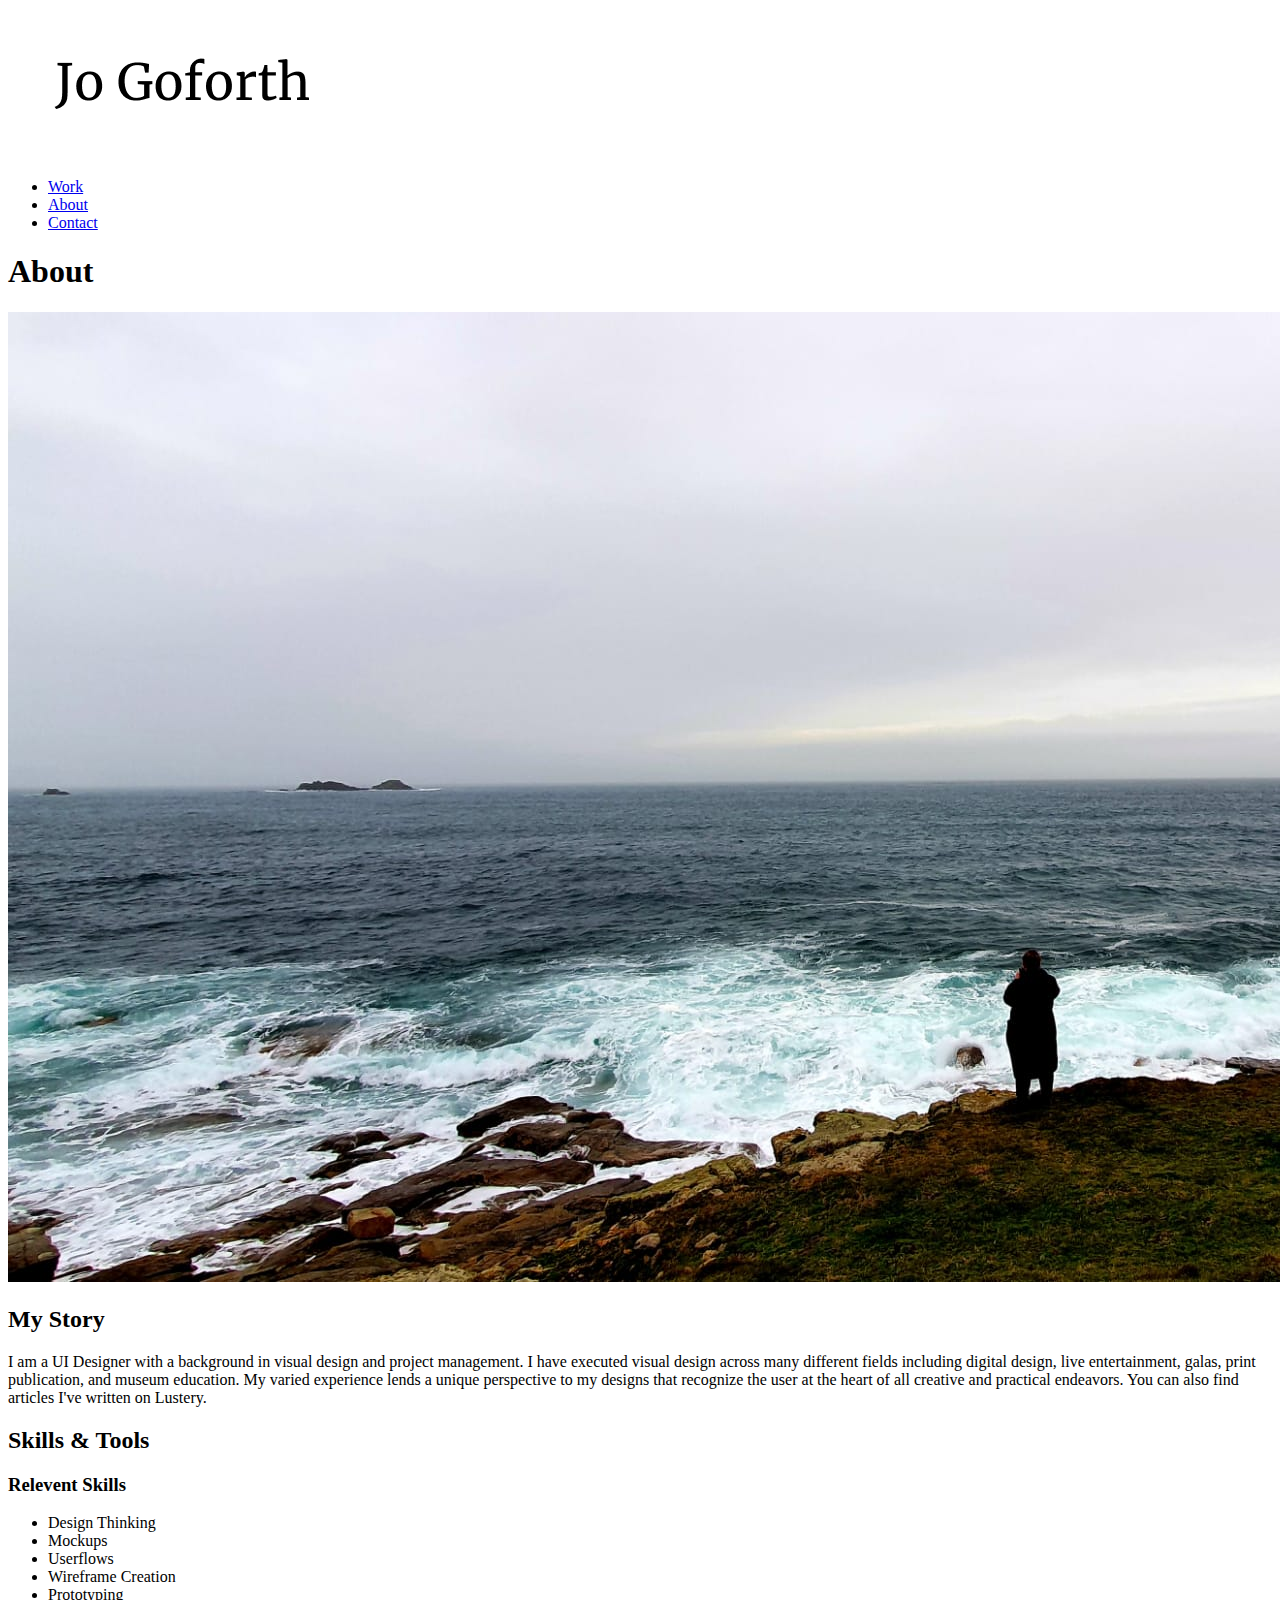
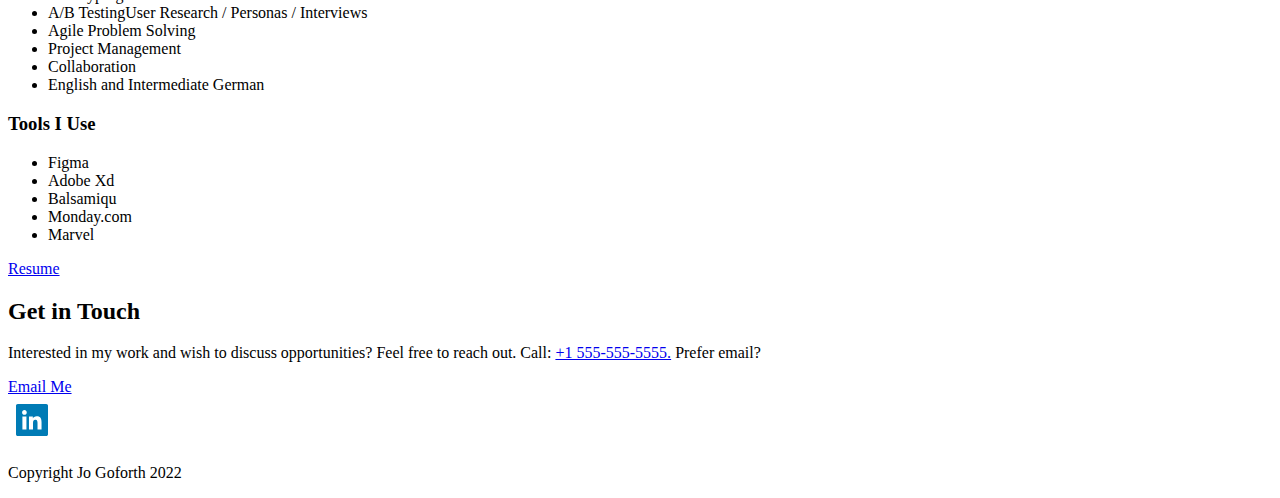
==== about.html @ c33d467b "Initial commit" ====
<!DOCTYPE html>
<html lang="en" dir="ltr">

    <head>
        <meta charset="=utf-8">
        <title>About</title>
    </head>

    <body>
        <header>
            <div>
                <img src="img/name-logo.png.png" alt="Your Name">
            <nav>
                <ul>
                <li><a href="index.html">Work</a></li>
                <li><a href="about.html">About</a></li>
                <li><a href="#contact">Contact</a></li>
                </ul>
            </nav>
        </div>
    </header>
<main>
<div>
<div></div>
<h1>About</h1>
<div></div>
<picture><source srcset="img/jg-ocean.png.png" media="(max-width:767px)"></picture>
<img src="img/jg-ocean.png.png">
<div></div>
<h2>My Story</h2>
<p>I am a UI Designer with a background in visual design and project management. I have executed visual design across many different fields including digital design, live entertainment, galas, print publication, and museum education. My varied experience lends a unique perspective to my designs that recognize the user at the heart of all creative and practical endeavors. You can also find articles I've written on Lustery.</p>
<h2>Skills & Tools</h2>
<h3>Relevent Skills</h3>
<ul>
    <li>Design Thinking</li>
    <li>Mockups</li>
    <li>Userflows</li>
    <li>Wireframe Creation</li>
    <li>Prototyping</li>
    <li>A/B TestingUser Research / Personas / Interviews</li>
    <li>Agile Problem Solving</li>
    <li> Project Management</li>
    <li>Collaboration</li>
    <li>English and Intermediate German</li> 
</ul>
<h3>Tools I Use</h3>
<ul>
    <li>Figma</li>
    <li>Adobe Xd</li>
    <li>Balsamiqu</li>
    <li>Monday.com</li>
    <li> Marvel</li>
</ul>
<p></p>
<a href="files/goforth-cv.pdf.pdf"target="_blank">Resume</a>
<ul></ul>
</div>
</main>
<footer id="contact">
    <div></div>
    <h2>Get in Touch</h2>
    <p>Interested in my work and wish to discuss opportunities? Feel free to reach out. Call: <a href="tel:+15166331224">+1 555-555-5555.</a>  Prefer email?</p>
    <div>
    <a href="mailto:jfgoforthatgmail.com">Email Me</a>
    </div>

    <div>
    <a href="https://www.linkedin.com/in/jo-goforth-458111229/" target="_blank">
        <svg width="48px" height="48px" viewBox="0 0 48 48" version="1.1" xmlns="http://www.w3.org/2000/svg" xmlns:xlink="http://www.w3.org/1999/xlink">
            <title>Linkedin</title>
            <g id="Icon/Social/linkedin-color" stroke="none" stroke-width="1" fill="none" fill-rule="evenodd">
                <path d="M20.9716667,33.5527338 L25.001,33.5527338 L25.001,27.1328007 C25.001,25.439485 25.3213333,23.7988354 27.4206667,23.7988354 C29.491,23.7988354 29.517,25.7351486 29.517,27.2404662 L29.517,33.5527338 L33.5506667,33.5527338 L33.5506667,26.4341413 C33.5506667,22.9381777 32.796,20.2505391 28.711,20.2505391 C26.7483333,20.2505391 25.432,21.3265278 24.8943333,22.3471839 L24.839,22.3471839 L24.839,20.5725357 L20.9716667,20.5725357 L20.9716667,33.5527338 Z M16.423,14.1202696 C15.1273333,14.1202696 14.0823333,15.1682587 14.0823333,16.4595785 C14.0823333,17.7508984 15.1273333,18.7992208 16.423,18.7992208 C17.7133333,18.7992208 18.761,17.7508984 18.761,16.4595785 C18.761,15.1682587 17.7133333,14.1202696 16.423,14.1202696 L16.423,14.1202696 Z M14.4026667,33.5527338 L18.4406667,33.5527338 L18.4406667,20.5725357 L14.4026667,20.5725357 L14.4026667,33.5527338 Z M9.76633333,40 C8.79033333,40 8,39.2090082 8,38.2336851 L8,9.76631493 C8,8.79065843 8.79033333,8 9.76633333,8 L38.234,8 C39.2093333,8 40,8.79065843 40,9.76631493 L40,38.2336851 C40,39.2090082 39.2093333,40 38.234,40 L9.76633333,40 Z" id="Shape" fill="#007BB5"></path>
            </g>
        </svg>
    </a>
    </div>
    <div>
    <p>Copyright Jo Goforth 2022</p>
    </div>
</footer>
</body>

</html>
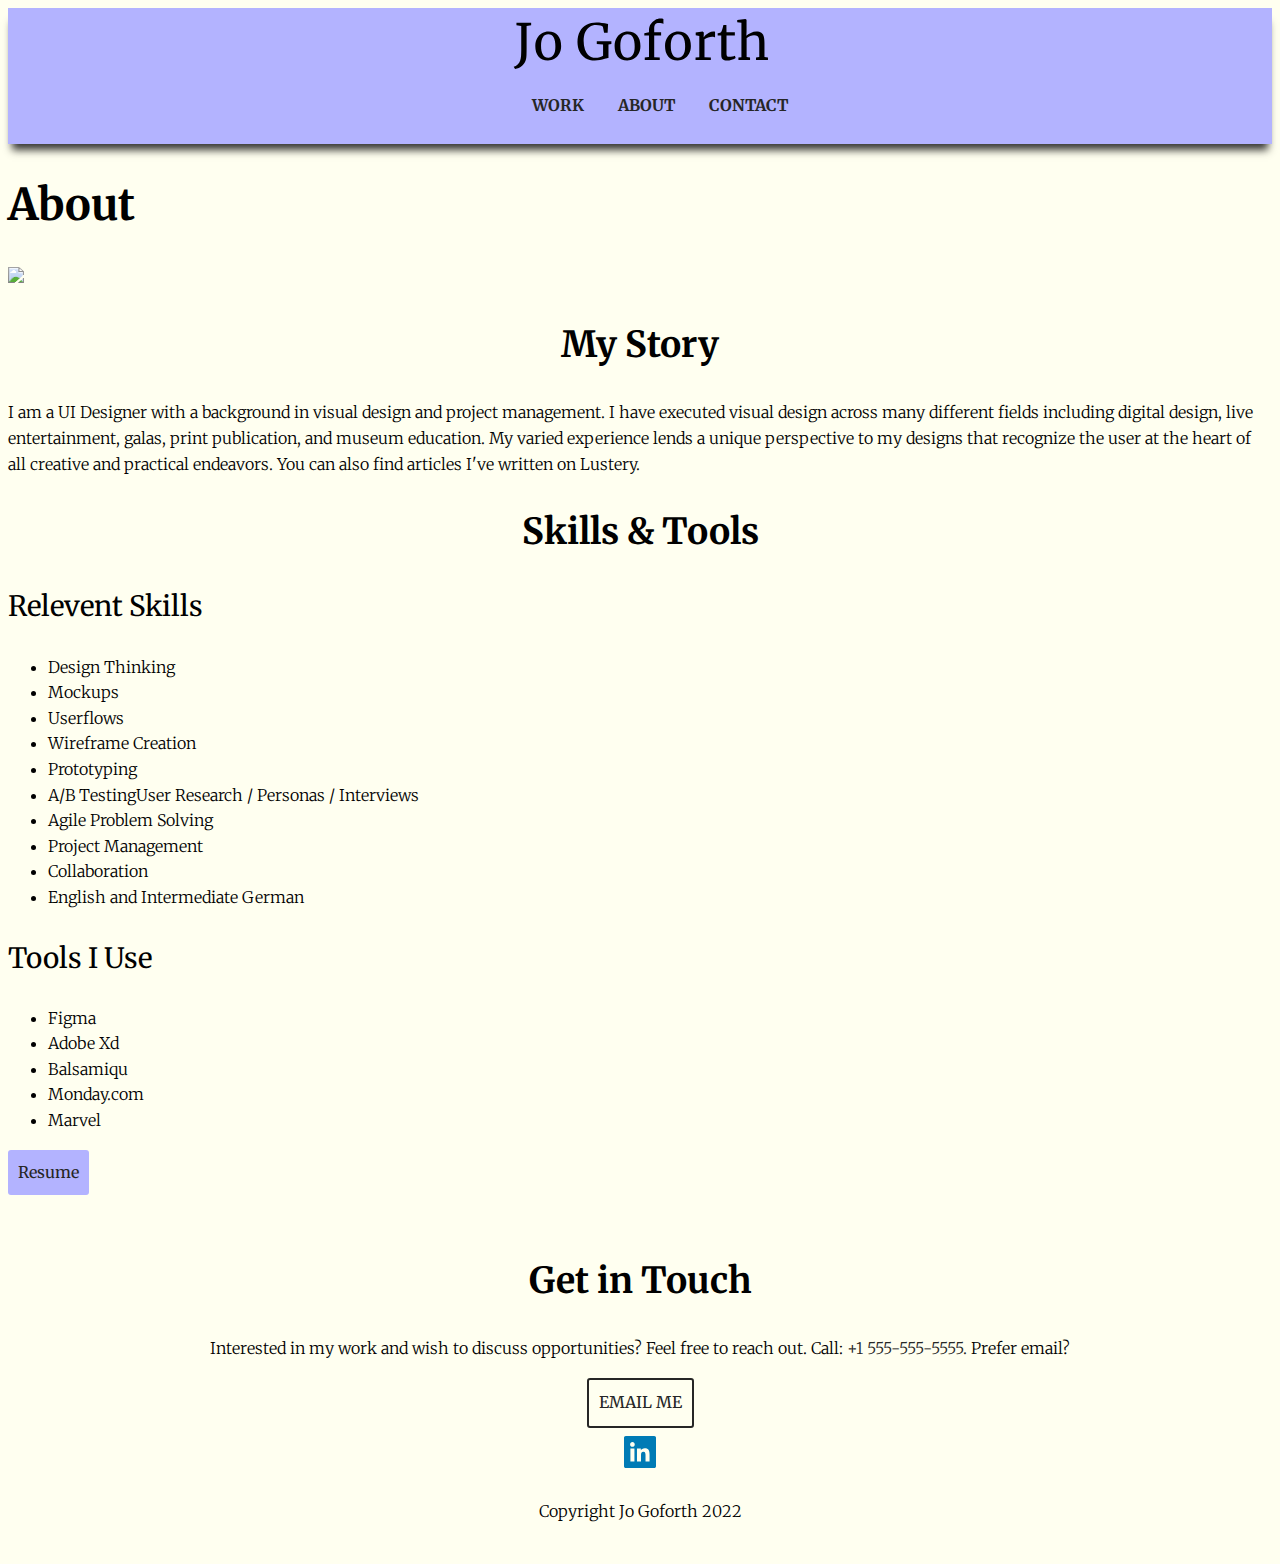
==== commit 8795fb08: "Code Fixes" ====
--- a/about.html
+++ b/about.html
@@ -1,15 +1,21 @@
 <!DOCTYPE html>
 <html lang="en" dir="ltr">
-
-    <head>
-        <meta charset="=utf-8">
+<head>
+    <link rel="stylesheet" type="text/css" href="https://cdnjs.cloudflare.com/ajax/libs/normalize/8.0.0/normalize.min.css">
+    <link rel="stylesheet" type="text/css" href="css/style.css">
+    <meta charset="=utf-8">
         <title>About</title>
+        <meta name="viewport" content="width=device-width, initial-scale=1">
+        <link rel="preconnect" href="https://fonts.googleapis.com"><link rel="preconnect" href="https://fonts.gstatic.com" crossorigin><link href="https://fonts.googleapis.com/css2?family=Merriweather:ital,wght@0,300;0,400;0,700;0,900;1,300;1,400;1,700;1,900&display=swap" rel="stylesheet">
+        <link rel="stylesheet" href="https://cdnjs.cloudflare.com/ajax/libs/normalize/8.0.1/normalize.min.css" integrity="sha512-NhSC1YmyruXifcj/KFRWoC561YpHpc5Jtzgvbuzx5VozKpWvQ+4nXhPdFgmx8xqexRcpAglTj9sIBWINXa8x5w==" crossorigin="anonymous" referrerpolicy="no-referrer" />
     </head>
 
     <body>
         <header>
             <div>
-                <img src="img/name-logo.png.png" alt="Your Name">
+                <svg xmlns="http://www.w3.org/2000/svg" width="255" height="51" viewBox="0 0 255 51" fill="none">
+                    path d="M0.7 48.85C2.16667 48.4167 3.48333 47.6333 4.65 46.5C5.81667 45.4 6.66667 44.0333 7.2 42.4C7.63333 41.1333 7.91667 39.6667 8.05 38C8.18333 36.3 8.25 33.7 8.25 30.2V8L3.45 7.35V4.85H18.15V7.35L13.6 8V28.25V30.6C13.6 33.2333 13.5667 35.35 13.5 36.95C13.4333 38.55 13.2833 39.9167 13.05 41.05C12.45 43.7167 11.1333 45.9167 9.1 47.65C7.06667 49.3833 4.71667 50.4833 2.05 50.95L0.7 48.85ZM22.293 28.05C22.293 25.05 22.9096 22.45 24.143 20.25C25.3763 18.05 26.993 16.3833 28.993 15.25C31.0263 14.0833 33.193 13.5 35.493 13.5C39.693 13.5 42.843 14.8333 44.943 17.5C47.0763 20.1667 48.143 23.6667 48.143 28C48.143 31.0333 47.5263 33.65 46.293 35.85C45.0596 38.05 43.4263 39.7167 41.393 40.85C39.393 41.9833 37.243 42.55 34.943 42.55C30.743 42.55 27.5763 41.2167 25.443 38.55C23.343 35.8833 22.293 32.3833 22.293 28.05ZM35.243 39.7C37.543 39.7 39.3096 38.75 40.543 36.85C41.7763 34.95 42.393 32.1333 42.393 28.4C42.393 24.7 41.8263 21.7667 40.693 19.6C39.5596 17.4333 37.743 16.35 35.243 16.35C32.943 16.35 31.1596 17.3 29.893 19.2C28.6596 21.1 28.043 23.9167 28.043 27.65C28.043 31.35 28.6263 34.2833 29.793 36.45C30.9596 38.6167 32.7763 39.7 35.243 39.7ZM81.8281 42.55C78.2281 42.55 75.1115 41.75 72.4781 40.15C69.8781 38.55 67.8948 36.35 66.5281 33.55C65.1615 30.7167 64.4781 27.5167 64.4781 23.95C64.4781 19.85 65.2781 16.3333 66.8781 13.4C68.5115 10.4667 70.7615 8.25 73.6281 6.75C76.4948 5.21666 79.7615 4.45 83.4281 4.45C86.7948 4.45 90.6781 4.96666 95.0781 6L94.6281 14.65H91.0781L89.8781 8.65C89.4115 8.28333 88.6115 7.93333 87.4781 7.6C86.3781 7.26667 84.8948 7.1 83.0281 7.1C80.5948 7.1 78.4448 7.7 76.5781 8.9C74.7115 10.1 73.2448 11.8833 72.1781 14.25C71.1448 16.6167 70.6281 19.4833 70.6281 22.85C70.6281 25.95 71.0448 28.7833 71.8781 31.35C72.7448 33.9167 74.0448 35.9833 75.7781 37.55C77.5448 39.0833 79.6948 39.85 82.2281 39.85C83.8281 39.85 85.3448 39.6667 86.7781 39.3C88.2115 38.9 89.3115 38.3833 90.0781 37.75V26.6L83.7781 26.1V23.15H98.3781V26.1L95.4781 26.55V40C94.7448 40.0333 93.5281 40.3167 91.8281 40.85C90.0948 41.3833 88.4615 41.8 86.9281 42.1C85.3948 42.4 83.6948 42.55 81.8281 42.55ZM101.59 28.05C101.59 25.05 102.207 22.45 103.44 20.25C104.673 18.05 106.29 16.3833 108.29 15.25C110.323 14.0833 112.49 13.5 114.79 13.5C118.99 13.5 122.14 14.8333 124.24 17.5C126.373 20.1667 127.44 23.6667 127.44 28C127.44 31.0333 126.823 33.65 125.59 35.85C124.357 38.05 122.723 39.7167 120.69 40.85C118.69 41.9833 116.54 42.55 114.24 42.55C110.04 42.55 106.873 41.2167 104.74 38.55C102.64 35.8833 101.59 32.3833 101.59 28.05ZM114.54 39.7C116.84 39.7 118.607 38.75 119.84 36.85C121.073 34.95 121.69 32.1333 121.69 28.4C121.69 24.7 121.123 21.7667 119.99 19.6C118.857 17.4333 117.04 16.35 114.54 16.35C112.24 16.35 110.457 17.3 109.19 19.2C107.957 21.1 107.34 23.9167 107.34 27.65C107.34 31.35 107.923 34.2833 109.09 36.45C110.257 38.6167 112.073 39.7 114.54 39.7ZM136.01 17.55H131.31V15.25L136.01 14.3V11.95C136.01 9.88333 136.543 7.98333 137.61 6.25C138.71 4.51667 140.126 3.15 141.86 2.15C143.626 1.11666 145.493 0.599997 147.46 0.599997C148.593 0.599997 149.576 0.749997 150.41 1.05V6.05C150.11 5.78333 149.51 5.53333 148.61 5.3C147.743 5.03333 146.776 4.9 145.71 4.9C144.143 4.9 142.993 5.31667 142.26 6.15C141.56 6.95 141.21 8.35 141.21 10.35V14.3H148.11V17.55H141.21V39.15L146.76 39.55V42H131.76V39.55L136.01 39.1V17.55ZM152.029 28.05C152.029 25.05 152.646 22.45 153.879 20.25C155.113 18.05 156.729 16.3833 158.729 15.25C160.763 14.0833 162.929 13.5 165.229 13.5C169.429 13.5 172.579 14.8333 174.679 17.5C176.813 20.1667 177.879 23.6667 177.879 28C177.879 31.0333 177.263 33.65 176.029 35.85C174.796 38.05 173.163 39.7167 171.129 40.85C169.129 41.9833 166.979 42.55 164.679 42.55C160.479 42.55 157.313 41.2167 155.179 38.55C153.079 35.8833 152.029 32.3833 152.029 28.05ZM164.979 39.7C167.279 39.7 169.046 38.75 170.279 36.85C171.513 34.95 172.129 32.1333 172.129 28.4C172.129 24.7 171.563 21.7667 170.429 19.6C169.296 17.4333 167.479 16.35 164.979 16.35C162.679 16.35 160.896 17.3 159.629 19.2C158.396 21.1 157.779 23.9167 157.779 27.65C157.779 31.35 158.363 34.2833 159.529 36.45C160.696 38.6167 162.513 39.7 164.979 39.7ZM182.549 39.55L186.299 39.25V18.1L182.699 17.2V14.5L189.599 13.6H189.699L190.799 14.5V15.4L190.649 19.3H190.799C191.133 18.7333 191.733 18 192.599 17.1C193.466 16.2 194.583 15.3833 195.949 14.65C197.316 13.8833 198.799 13.5 200.399 13.5C201.066 13.5 201.616 13.5833 202.049 13.75V19.35C201.816 19.1833 201.433 19.0333 200.899 18.9C200.399 18.7333 199.833 18.65 199.199 18.65C196.433 18.65 193.866 19.5 191.499 21.2V39.2L197.849 39.6V42H182.549V39.55ZM213.9 42.5C212 42.5 210.583 42.0667 209.65 41.2C208.716 40.3333 208.25 38.85 208.25 36.75V17.55H204.65V15.3C204.816 15.2667 205.283 15.15 206.05 14.95C206.816 14.75 207.333 14.5667 207.6 14.4C208.133 14.1 208.55 13.5 208.85 12.6C209.116 11.9667 209.433 10.95 209.8 9.55C210.166 8.15 210.383 7.31666 210.45 7.05H213.4L213.5 14.25H221.85V17.55H213.5V32.9C213.5 34.8 213.55 36.1333 213.65 36.9C213.783 37.6667 214.033 38.1667 214.4 38.4C214.8 38.6333 215.466 38.75 216.4 38.75C217.3 38.75 218.283 38.6333 219.35 38.4C220.45 38.1667 221.3 37.9167 221.9 37.65L222.65 39.9C221.85 40.5 220.55 41.0833 218.75 41.65C216.983 42.2167 215.366 42.5 213.9 42.5ZM228.411 4.7L224.211 4.15V2L232.361 1.05H232.461L233.561 1.8V13.4L233.361 17.65C234.428 16.6833 235.894 15.7667 237.761 14.9C239.628 14.0333 241.511 13.6 243.411 13.6C245.511 13.6 247.144 14 248.311 14.8C249.478 15.6 250.294 16.8333 250.761 18.5C251.228 20.1333 251.461 22.35 251.461 25.15V39.1L254.961 39.55V42H243.011V39.55L246.261 39.1V25.1C246.261 23.1333 246.128 21.6 245.861 20.5C245.594 19.3667 245.094 18.5333 244.361 18C243.628 17.4333 242.528 17.15 241.061 17.15C239.861 17.15 238.578 17.45 237.211 18.05C235.844 18.65 234.644 19.35 233.611 20.15V39.1L237.061 39.55V42H225.411V39.55L228.411 39.15V4.7Z" fill="black"/>
+                    <path xmlns="http://www.w3.org/2000/svg" d="M0.7 48.85C2.16667 48.4167 3.48333 47.6333 4.65 46.5C5.81667 45.4 6.66667 44.0333 7.2 42.4C7.63333 41.1333 7.91667 39.6667 8.05 38C8.18333 36.3 8.25 33.7 8.25 30.2V8L3.45 7.35V4.85H18.15V7.35L13.6 8V28.25V30.6C13.6 33.2333 13.5667 35.35 13.5 36.95C13.4333 38.55 13.2833 39.9167 13.05 41.05C12.45 43.7167 11.1333 45.9167 9.1 47.65C7.06667 49.3833 4.71667 50.4833 2.05 50.95L0.7 48.85ZM22.293 28.05C22.293 25.05 22.9096 22.45 24.143 20.25C25.3763 18.05 26.993 16.3833 28.993 15.25C31.0263 14.0833 33.193 13.5 35.493 13.5C39.693 13.5 42.843 14.8333 44.943 17.5C47.0763 20.1667 48.143 23.6667 48.143 28C48.143 31.0333 47.5263 33.65 46.293 35.85C45.0596 38.05 43.4263 39.7167 41.393 40.85C39.393 41.9833 37.243 42.55 34.943 42.55C30.743 42.55 27.5763 41.2167 25.443 38.55C23.343 35.8833 22.293 32.3833 22.293 28.05ZM35.243 39.7C37.543 39.7 39.3096 38.75 40.543 36.85C41.7763 34.95 42.393 32.1333 42.393 28.4C42.393 24.7 41.8263 21.7667 40.693 19.6C39.5596 17.4333 37.743 16.35 35.243 16.35C32.943 16.35 31.1596 17.3 29.893 19.2C28.6596 21.1 28.043 23.9167 28.043 27.65C28.043 31.35 28.6263 34.2833 29.793 36.45C30.9596 38.6167 32.7763 39.7 35.243 39.7ZM81.8281 42.55C78.2281 42.55 75.1115 41.75 72.4781 40.15C69.8781 38.55 67.8948 36.35 66.5281 33.55C65.1615 30.7167 64.4781 27.5167 64.4781 23.95C64.4781 19.85 65.2781 16.3333 66.8781 13.4C68.5115 10.4667 70.7615 8.25 73.6281 6.75C76.4948 5.21666 79.7615 4.45 83.4281 4.45C86.7948 4.45 90.6781 4.96666 95.0781 6L94.6281 14.65H91.0781L89.8781 8.65C89.4115 8.28333 88.6115 7.93333 87.4781 7.6C86.3781 7.26667 84.8948 7.1 83.0281 7.1C80.5948 7.1 78.4448 7.7 76.5781 8.9C74.7115 10.1 73.2448 11.8833 72.1781 14.25C71.1448 16.6167 70.6281 19.4833 70.6281 22.85C70.6281 25.95 71.0448 28.7833 71.8781 31.35C72.7448 33.9167 74.0448 35.9833 75.7781 37.55C77.5448 39.0833 79.6948 39.85 82.2281 39.85C83.8281 39.85 85.3448 39.6667 86.7781 39.3C88.2115 38.9 89.3115 38.3833 90.0781 37.75V26.6L83.7781 26.1V23.15H98.3781V26.1L95.4781 26.55V40C94.7448 40.0333 93.5281 40.3167 91.8281 40.85C90.0948 41.3833 88.4615 41.8 86.9281 42.1C85.3948 42.4 83.6948 42.55 81.8281 42.55ZM101.59 28.05C101.59 25.05 102.207 22.45 103.44 20.25C104.673 18.05 106.29 16.3833 108.29 15.25C110.323 14.0833 112.49 13.5 114.79 13.5C118.99 13.5 122.14 14.8333 124.24 17.5C126.373 20.1667 127.44 23.6667 127.44 28C127.44 31.0333 126.823 33.65 125.59 35.85C124.357 38.05 122.723 39.7167 120.69 40.85C118.69 41.9833 116.54 42.55 114.24 42.55C110.04 42.55 106.873 41.2167 104.74 38.55C102.64 35.8833 101.59 32.3833 101.59 28.05ZM114.54 39.7C116.84 39.7 118.607 38.75 119.84 36.85C121.073 34.95 121.69 32.1333 121.69 28.4C121.69 24.7 121.123 21.7667 119.99 19.6C118.857 17.4333 117.04 16.35 114.54 16.35C112.24 16.35 110.457 17.3 109.19 19.2C107.957 21.1 107.34 23.9167 107.34 27.65C107.34 31.35 107.923 34.2833 109.09 36.45C110.257 38.6167 112.073 39.7 114.54 39.7ZM136.01 17.55H131.31V15.25L136.01 14.3V11.95C136.01 9.88333 136.543 7.98333 137.61 6.25C138.71 4.51667 140.126 3.15 141.86 2.15C143.626 1.11666 145.493 0.599997 147.46 0.599997C148.593 0.599997 149.576 0.749997 150.41 1.05V6.05C150.11 5.78333 149.51 5.53333 148.61 5.3C147.743 5.03333 146.776 4.9 145.71 4.9C144.143 4.9 142.993 5.31667 142.26 6.15C141.56 6.95 141.21 8.35 141.21 10.35V14.3H148.11V17.55H141.21V39.15L146.76 39.55V42H131.76V39.55L136.01 39.1V17.55ZM152.029 28.05C152.029 25.05 152.646 22.45 153.879 20.25C155.113 18.05 156.729 16.3833 158.729 15.25C160.763 14.0833 162.929 13.5 165.229 13.5C169.429 13.5 172.579 14.8333 174.679 17.5C176.813 20.1667 177.879 23.6667 177.879 28C177.879 31.0333 177.263 33.65 176.029 35.85C174.796 38.05 173.163 39.7167 171.129 40.85C169.129 41.9833 166.979 42.55 164.679 42.55C160.479 42.55 157.313 41.2167 155.179 38.55C153.079 35.8833 152.029 32.3833 152.029 28.05ZM164.979 39.7C167.279 39.7 169.046 38.75 170.279 36.85C171.513 34.95 172.129 32.1333 172.129 28.4C172.129 24.7 171.563 21.7667 170.429 19.6C169.296 17.4333 167.479 16.35 164.979 16.35C162.679 16.35 160.896 17.3 159.629 19.2C158.396 21.1 157.779 23.9167 157.779 27.65C157.779 31.35 158.363 34.2833 159.529 36.45C160.696 38.6167 162.513 39.7 164.979 39.7ZM182.549 39.55L186.299 39.25V18.1L182.699 17.2V14.5L189.599 13.6H189.699L190.799 14.5V15.4L190.649 19.3H190.799C191.133 18.7333 191.733 18 192.599 17.1C193.466 16.2 194.583 15.3833 195.949 14.65C197.316 13.8833 198.799 13.5 200.399 13.5C201.066 13.5 201.616 13.5833 202.049 13.75V19.35C201.816 19.1833 201.433 19.0333 200.899 18.9C200.399 18.7333 199.833 18.65 199.199 18.65C196.433 18.65 193.866 19.5 191.499 21.2V39.2L197.849 39.6V42H182.549V39.55ZM213.9 42.5C212 42.5 210.583 42.0667 209.65 41.2C208.716 40.3333 208.25 38.85 208.25 36.75V17.55H204.65V15.3C204.816 15.2667 205.283 15.15 206.05 14.95C206.816 14.75 207.333 14.5667 207.6 14.4C208.133 14.1 208.55 13.5 208.85 12.6C209.116 11.9667 209.433 10.95 209.8 9.55C210.166 8.15 210.383 7.31666 210.45 7.05H213.4L213.5 14.25H221.85V17.55H213.5V32.9C213.5 34.8 213.55 36.1333 213.65 36.9C213.783 37.6667 214.033 38.1667 214.4 38.4C214.8 38.6333 215.466 38.75 216.4 38.75C217.3 38.75 218.283 38.6333 219.35 38.4C220.45 38.1667 221.3 37.9167 221.9 37.65L222.65 39.9C221.85 40.5 220.55 41.0833 218.75 41.65C216.983 42.2167 215.366 42.5 213.9 42.5ZM228.411 4.7L224.211 4.15V2L232.361 1.05H232.461L233.561 1.8V13.4L233.361 17.65C234.428 16.6833 235.894 15.7667 237.761 14.9C239.628 14.0333 241.511 13.6 243.411 13.6C245.511 13.6 247.144 14 248.311 14.8C249.478 15.6 250.294 16.8333 250.761 18.5C251.228 20.1333 251.461 22.35 251.461 25.15V39.1L254.961 39.55V42H243.011V39.55L246.261 39.1V25.1C246.261 23.1333 246.128 21.6 245.861 20.5C245.594 19.3667 245.094 18.5333 244.361 18C243.628 17.4333 242.528 17.15 241.061 17.15C239.861 17.15 238.578 17.45 237.211 18.05C235.844 18.65 234.644 19.35 233.611 20.15V39.1L237.061 39.55V42H225.411V39.55L228.411 39.15V4.7Z" fill="black"/></svg>
             <nav>
                 <ul>
                 <li><a href="index.html">Work</a></li>
@@ -24,9 +30,10 @@
 <div></div>
 <h1>About</h1>
 <div></div>
-<picture><source srcset="img/jg-ocean.png.png" media="(max-width:767px)"></picture>
-<img src="img/jg-ocean.png.png">
+<picture><source srcset="img/jg-ocean.png" media="(max-width:767px)">
+<img src="img/jg-ocean.png"></picture>
 <div></div>
+<!--About Me /p-->
 <h2>My Story</h2>
 <p>I am a UI Designer with a background in visual design and project management. I have executed visual design across many different fields including digital design, live entertainment, galas, print publication, and museum education. My varied experience lends a unique perspective to my designs that recognize the user at the heart of all creative and practical endeavors. You can also find articles I've written on Lustery.</p>
 <h2>Skills & Tools</h2>
@@ -51,17 +58,19 @@
     <li>Monday.com</li>
     <li> Marvel</li>
 </ul>
+<!--CV-->
 <p></p>
-<a href="files/goforth-cv.pdf.pdf"target="_blank">Resume</a>
+<a href="files/goforth-cv.pdf"target="_blank" class="button">Resume</a>
 <ul></ul>
 </div>
 </main>
+<!--Footer-->
 <footer id="contact">
     <div></div>
     <h2>Get in Touch</h2>
     <p>Interested in my work and wish to discuss opportunities? Feel free to reach out. Call: <a href="tel:+15166331224">+1 555-555-5555.</a>  Prefer email?</p>
     <div>
-    <a href="mailto:jfgoforthatgmail.com">Email Me</a>
+    <a href="mailto:jfgoforthatgmail.com" class="button contact">Email Me</a>
     </div>
 
     <div>
--- a/css/style.css
+++ b/css/style.css
@@ -0,0 +1,167 @@
+/*
+Colors Used:
+Primary Color (ivory): rgb(255, 255, 240)
+Secondary Color (black) rgb (38, 38,38)
+Tertiary Color (lavendar) rgb(179, 179, 255)
+
+*/
+
+*{
+  box-sizing: border-box;
+}
+
+body{ 
+background-color: rgb(255, 255, 240);
+font-family: 'Merriweather', serif;
+font-size: 16px;
+font-weight: 300;
+line-height: 1.6;
+color: rgb (38, 38,38);
+}
+
+h1, h2, h3, h4{line-height: 1.4;}
+h1 {
+    font-size: 2.75em;
+    font-weight: 700;
+}
+h2{
+    font-size: 2.25em;
+    font-weight: 700;
+    text-align: center;
+}
+
+h3{
+    font-size: 1.75em;
+    font-weight: 400;
+}
+
+h4 {
+    font-size: 1.35em;
+    font-weight: 400;
+}
+
+img {
+    width: 100%;
+  }
+  a {
+    color: rgb(38, 38, 38);
+    text-decoration: none;
+  }
+  a:hover {
+    color: rgb(89, 89, 89)
+;
+    text-decoration: underline;}
+
+    a:visited { 
+        color: rgb(0, 136, 204)
+        ;
+      }
+      a:active { 
+        color:(ivory): rgb(255, 255, 240); }
+
+a:hover,
+a:focus {
+  color: ;
+  text-decoration: underline;
+}
+.button {
+    display: inline-block; 
+    background-color: rgb(179, 179, 255);
+    color: rgb(38, 38, 38); 
+    font-weight: 400;
+    padding: 10px;
+    border-radius: 3px;
+    border-bottom: 2px rgb(38, 38, 38); 
+    transition: 0.2s opacity;
+  }
+  .button:hover {
+    opacity: 0.8; 
+    text-decoration: none;
+  }
+
+  .button.contact {
+    background-color: transparent;
+    color:  rgb(38, 38, 38);
+    text-transform: uppercase;
+    border: 2px solid rgb(38, 38, 38);
+  }
+  .button.contact:hover {
+    background-color: rgb(89, 89, 89) ;
+    color: rgb(179, 179, 255);
+  }
+
+  /* Layout Styling */
+
+.container{
+  padding: 15px;
+}
+.row{
+  margin: 25px 0;
+}
+
+.bottom{
+  padding: 10px;
+  border-bottom: 3px solid rgb(38, 38, 38);
+}
+#hero h1{
+  text-align: center;
+}
+.center{
+  text-align: center;
+}
+.logo{
+  max-width: 250px;
+}
+header{
+  background-color: rgb(179, 179, 255);
+  text-align: center;
+  padding: 10px 0;
+  box-shadow: 0px 10px 8px -4px rgba(0,0,0,0.79);
+  -webkit-box-shadow: 0px 10px 8px -4px rgba(0,0,0,0.79);
+  -moz-box-shadow: 0px 10px 8px -4px rgba(0,0,0,0.79);
+position: relative;
+}
+
+nav {
+ display: inline-block;
+ width: 100%;
+}
+nav > ul > li{
+  display: inline-block;
+  list-style-type: none;
+  padding: 0;
+}
+nav > ul > li > a {
+  padding: 0 15px;
+  text-transform: uppercase;
+  font-weight: 700;
+  text-align: center;
+  color:rgb(38, 38, 38)
+}
+
+nav > ul > li > a:visited {
+  padding: 0 15px;
+  text-transform: uppercase;
+  font-weight: 700;
+  color:rgb(0, 136, 204)
+}
+
+#hero {
+  background-color: rgb(179, 179, 255);
+  padding: 20px 0;
+  display: inline-block;
+  text-align: center;
+  width: 100%;
+}
+
+footer{
+  margin-left: 0;
+  padding: 0;
+  text-align: center;
+}
+
+footer{
+  padding: 15px 10px;
+  width: 100%;
+}
+
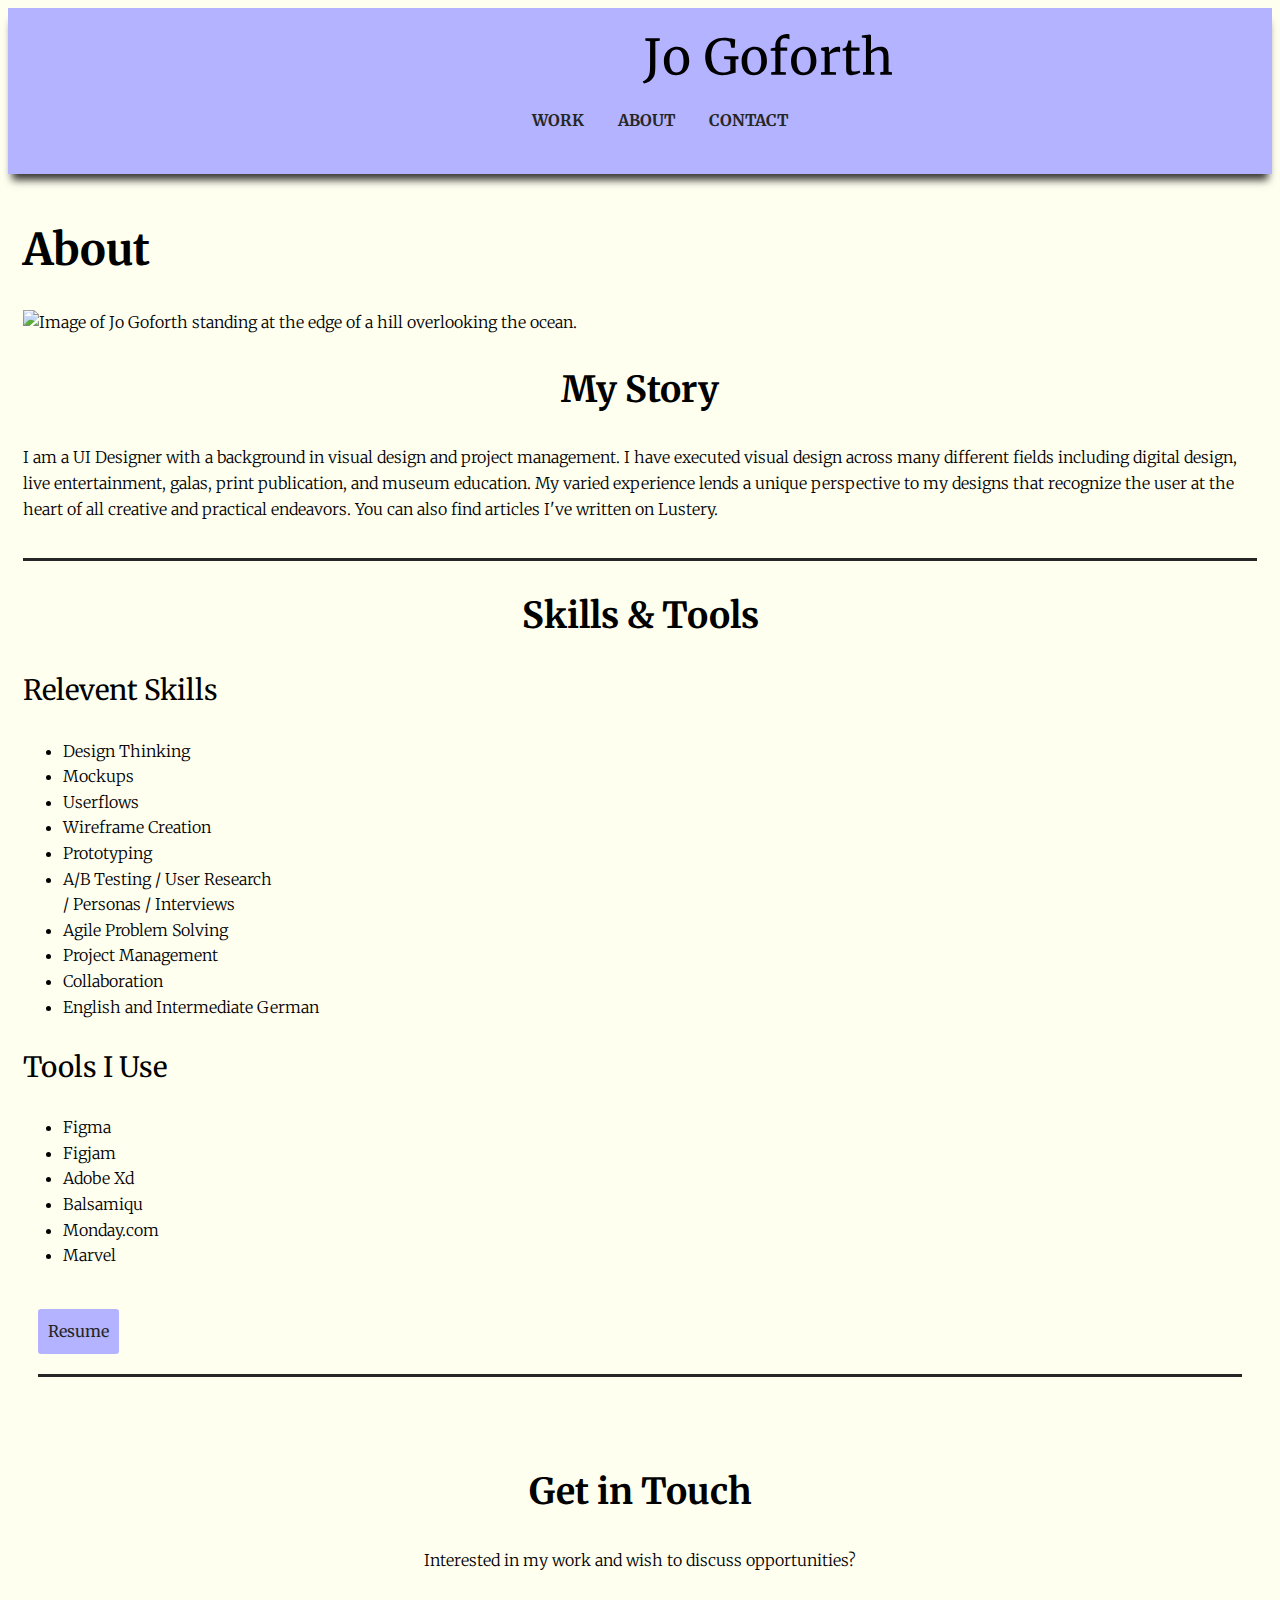
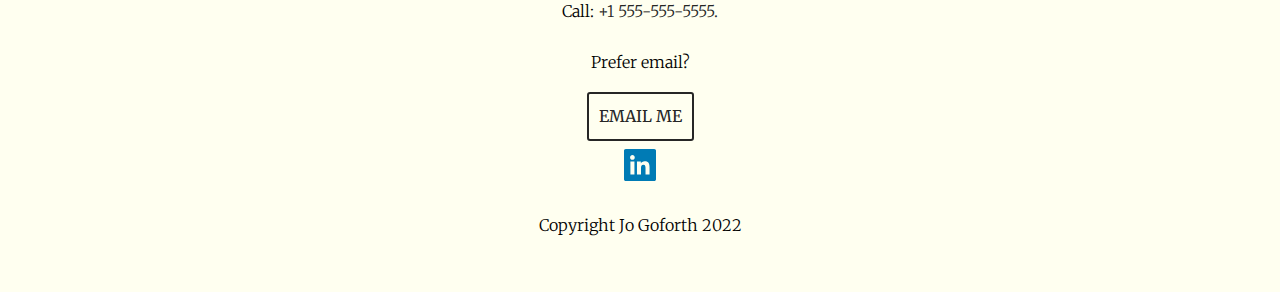
==== commit ef9a259b: "Update css stylings" ====
--- a/about.html
+++ b/about.html
@@ -8,35 +8,47 @@
         <meta name="viewport" content="width=device-width, initial-scale=1">
         <link rel="preconnect" href="https://fonts.googleapis.com"><link rel="preconnect" href="https://fonts.gstatic.com" crossorigin><link href="https://fonts.googleapis.com/css2?family=Merriweather:ital,wght@0,300;0,400;0,700;0,900;1,300;1,400;1,700;1,900&display=swap" rel="stylesheet">
         <link rel="stylesheet" href="https://cdnjs.cloudflare.com/ajax/libs/normalize/8.0.1/normalize.min.css" integrity="sha512-NhSC1YmyruXifcj/KFRWoC561YpHpc5Jtzgvbuzx5VozKpWvQ+4nXhPdFgmx8xqexRcpAglTj9sIBWINXa8x5w==" crossorigin="anonymous" referrerpolicy="no-referrer" />
+        <script src="https://kit.fontawesome.com/6208f9d0b9.js" crossorigin="anonymous"></script>
     </head>
 
-    <body>
+    <body id="about-page">
         <header>
-            <div>
-                <svg xmlns="http://www.w3.org/2000/svg" width="255" height="51" viewBox="0 0 255 51" fill="none">
+            <div class ="container" >
+            <div class="navtoggle" id="myNavtoggle">
+                <img class="logo">
+                <a href="index.html"> <svg xmlns="http://www.w3.org/2000/svg" width="255" height="51" viewBox="0 0 255 51" fill="none" class = "logo" >
                     path d="M0.7 48.85C2.16667 48.4167 3.48333 47.6333 4.65 46.5C5.81667 45.4 6.66667 44.0333 7.2 42.4C7.63333 41.1333 7.91667 39.6667 8.05 38C8.18333 36.3 8.25 33.7 8.25 30.2V8L3.45 7.35V4.85H18.15V7.35L13.6 8V28.25V30.6C13.6 33.2333 13.5667 35.35 13.5 36.95C13.4333 38.55 13.2833 39.9167 13.05 41.05C12.45 43.7167 11.1333 45.9167 9.1 47.65C7.06667 49.3833 4.71667 50.4833 2.05 50.95L0.7 48.85ZM22.293 28.05C22.293 25.05 22.9096 22.45 24.143 20.25C25.3763 18.05 26.993 16.3833 28.993 15.25C31.0263 14.0833 33.193 13.5 35.493 13.5C39.693 13.5 42.843 14.8333 44.943 17.5C47.0763 20.1667 48.143 23.6667 48.143 28C48.143 31.0333 47.5263 33.65 46.293 35.85C45.0596 38.05 43.4263 39.7167 41.393 40.85C39.393 41.9833 37.243 42.55 34.943 42.55C30.743 42.55 27.5763 41.2167 25.443 38.55C23.343 35.8833 22.293 32.3833 22.293 28.05ZM35.243 39.7C37.543 39.7 39.3096 38.75 40.543 36.85C41.7763 34.95 42.393 32.1333 42.393 28.4C42.393 24.7 41.8263 21.7667 40.693 19.6C39.5596 17.4333 37.743 16.35 35.243 16.35C32.943 16.35 31.1596 17.3 29.893 19.2C28.6596 21.1 28.043 23.9167 28.043 27.65C28.043 31.35 28.6263 34.2833 29.793 36.45C30.9596 38.6167 32.7763 39.7 35.243 39.7ZM81.8281 42.55C78.2281 42.55 75.1115 41.75 72.4781 40.15C69.8781 38.55 67.8948 36.35 66.5281 33.55C65.1615 30.7167 64.4781 27.5167 64.4781 23.95C64.4781 19.85 65.2781 16.3333 66.8781 13.4C68.5115 10.4667 70.7615 8.25 73.6281 6.75C76.4948 5.21666 79.7615 4.45 83.4281 4.45C86.7948 4.45 90.6781 4.96666 95.0781 6L94.6281 14.65H91.0781L89.8781 8.65C89.4115 8.28333 88.6115 7.93333 87.4781 7.6C86.3781 7.26667 84.8948 7.1 83.0281 7.1C80.5948 7.1 78.4448 7.7 76.5781 8.9C74.7115 10.1 73.2448 11.8833 72.1781 14.25C71.1448 16.6167 70.6281 19.4833 70.6281 22.85C70.6281 25.95 71.0448 28.7833 71.8781 31.35C72.7448 33.9167 74.0448 35.9833 75.7781 37.55C77.5448 39.0833 79.6948 39.85 82.2281 39.85C83.8281 39.85 85.3448 39.6667 86.7781 39.3C88.2115 38.9 89.3115 38.3833 90.0781 37.75V26.6L83.7781 26.1V23.15H98.3781V26.1L95.4781 26.55V40C94.7448 40.0333 93.5281 40.3167 91.8281 40.85C90.0948 41.3833 88.4615 41.8 86.9281 42.1C85.3948 42.4 83.6948 42.55 81.8281 42.55ZM101.59 28.05C101.59 25.05 102.207 22.45 103.44 20.25C104.673 18.05 106.29 16.3833 108.29 15.25C110.323 14.0833 112.49 13.5 114.79 13.5C118.99 13.5 122.14 14.8333 124.24 17.5C126.373 20.1667 127.44 23.6667 127.44 28C127.44 31.0333 126.823 33.65 125.59 35.85C124.357 38.05 122.723 39.7167 120.69 40.85C118.69 41.9833 116.54 42.55 114.24 42.55C110.04 42.55 106.873 41.2167 104.74 38.55C102.64 35.8833 101.59 32.3833 101.59 28.05ZM114.54 39.7C116.84 39.7 118.607 38.75 119.84 36.85C121.073 34.95 121.69 32.1333 121.69 28.4C121.69 24.7 121.123 21.7667 119.99 19.6C118.857 17.4333 117.04 16.35 114.54 16.35C112.24 16.35 110.457 17.3 109.19 19.2C107.957 21.1 107.34 23.9167 107.34 27.65C107.34 31.35 107.923 34.2833 109.09 36.45C110.257 38.6167 112.073 39.7 114.54 39.7ZM136.01 17.55H131.31V15.25L136.01 14.3V11.95C136.01 9.88333 136.543 7.98333 137.61 6.25C138.71 4.51667 140.126 3.15 141.86 2.15C143.626 1.11666 145.493 0.599997 147.46 0.599997C148.593 0.599997 149.576 0.749997 150.41 1.05V6.05C150.11 5.78333 149.51 5.53333 148.61 5.3C147.743 5.03333 146.776 4.9 145.71 4.9C144.143 4.9 142.993 5.31667 142.26 6.15C141.56 6.95 141.21 8.35 141.21 10.35V14.3H148.11V17.55H141.21V39.15L146.76 39.55V42H131.76V39.55L136.01 39.1V17.55ZM152.029 28.05C152.029 25.05 152.646 22.45 153.879 20.25C155.113 18.05 156.729 16.3833 158.729 15.25C160.763 14.0833 162.929 13.5 165.229 13.5C169.429 13.5 172.579 14.8333 174.679 17.5C176.813 20.1667 177.879 23.6667 177.879 28C177.879 31.0333 177.263 33.65 176.029 35.85C174.796 38.05 173.163 39.7167 171.129 40.85C169.129 41.9833 166.979 42.55 164.679 42.55C160.479 42.55 157.313 41.2167 155.179 38.55C153.079 35.8833 152.029 32.3833 152.029 28.05ZM164.979 39.7C167.279 39.7 169.046 38.75 170.279 36.85C171.513 34.95 172.129 32.1333 172.129 28.4C172.129 24.7 171.563 21.7667 170.429 19.6C169.296 17.4333 167.479 16.35 164.979 16.35C162.679 16.35 160.896 17.3 159.629 19.2C158.396 21.1 157.779 23.9167 157.779 27.65C157.779 31.35 158.363 34.2833 159.529 36.45C160.696 38.6167 162.513 39.7 164.979 39.7ZM182.549 39.55L186.299 39.25V18.1L182.699 17.2V14.5L189.599 13.6H189.699L190.799 14.5V15.4L190.649 19.3H190.799C191.133 18.7333 191.733 18 192.599 17.1C193.466 16.2 194.583 15.3833 195.949 14.65C197.316 13.8833 198.799 13.5 200.399 13.5C201.066 13.5 201.616 13.5833 202.049 13.75V19.35C201.816 19.1833 201.433 19.0333 200.899 18.9C200.399 18.7333 199.833 18.65 199.199 18.65C196.433 18.65 193.866 19.5 191.499 21.2V39.2L197.849 39.6V42H182.549V39.55ZM213.9 42.5C212 42.5 210.583 42.0667 209.65 41.2C208.716 40.3333 208.25 38.85 208.25 36.75V17.55H204.65V15.3C204.816 15.2667 205.283 15.15 206.05 14.95C206.816 14.75 207.333 14.5667 207.6 14.4C208.133 14.1 208.55 13.5 208.85 12.6C209.116 11.9667 209.433 10.95 209.8 9.55C210.166 8.15 210.383 7.31666 210.45 7.05H213.4L213.5 14.25H221.85V17.55H213.5V32.9C213.5 34.8 213.55 36.1333 213.65 36.9C213.783 37.6667 214.033 38.1667 214.4 38.4C214.8 38.6333 215.466 38.75 216.4 38.75C217.3 38.75 218.283 38.6333 219.35 38.4C220.45 38.1667 221.3 37.9167 221.9 37.65L222.65 39.9C221.85 40.5 220.55 41.0833 218.75 41.65C216.983 42.2167 215.366 42.5 213.9 42.5ZM228.411 4.7L224.211 4.15V2L232.361 1.05H232.461L233.561 1.8V13.4L233.361 17.65C234.428 16.6833 235.894 15.7667 237.761 14.9C239.628 14.0333 241.511 13.6 243.411 13.6C245.511 13.6 247.144 14 248.311 14.8C249.478 15.6 250.294 16.8333 250.761 18.5C251.228 20.1333 251.461 22.35 251.461 25.15V39.1L254.961 39.55V42H243.011V39.55L246.261 39.1V25.1C246.261 23.1333 246.128 21.6 245.861 20.5C245.594 19.3667 245.094 18.5333 244.361 18C243.628 17.4333 242.528 17.15 241.061 17.15C239.861 17.15 238.578 17.45 237.211 18.05C235.844 18.65 234.644 19.35 233.611 20.15V39.1L237.061 39.55V42H225.411V39.55L228.411 39.15V4.7Z" fill="black"/>
                     <path xmlns="http://www.w3.org/2000/svg" d="M0.7 48.85C2.16667 48.4167 3.48333 47.6333 4.65 46.5C5.81667 45.4 6.66667 44.0333 7.2 42.4C7.63333 41.1333 7.91667 39.6667 8.05 38C8.18333 36.3 8.25 33.7 8.25 30.2V8L3.45 7.35V4.85H18.15V7.35L13.6 8V28.25V30.6C13.6 33.2333 13.5667 35.35 13.5 36.95C13.4333 38.55 13.2833 39.9167 13.05 41.05C12.45 43.7167 11.1333 45.9167 9.1 47.65C7.06667 49.3833 4.71667 50.4833 2.05 50.95L0.7 48.85ZM22.293 28.05C22.293 25.05 22.9096 22.45 24.143 20.25C25.3763 18.05 26.993 16.3833 28.993 15.25C31.0263 14.0833 33.193 13.5 35.493 13.5C39.693 13.5 42.843 14.8333 44.943 17.5C47.0763 20.1667 48.143 23.6667 48.143 28C48.143 31.0333 47.5263 33.65 46.293 35.85C45.0596 38.05 43.4263 39.7167 41.393 40.85C39.393 41.9833 37.243 42.55 34.943 42.55C30.743 42.55 27.5763 41.2167 25.443 38.55C23.343 35.8833 22.293 32.3833 22.293 28.05ZM35.243 39.7C37.543 39.7 39.3096 38.75 40.543 36.85C41.7763 34.95 42.393 32.1333 42.393 28.4C42.393 24.7 41.8263 21.7667 40.693 19.6C39.5596 17.4333 37.743 16.35 35.243 16.35C32.943 16.35 31.1596 17.3 29.893 19.2C28.6596 21.1 28.043 23.9167 28.043 27.65C28.043 31.35 28.6263 34.2833 29.793 36.45C30.9596 38.6167 32.7763 39.7 35.243 39.7ZM81.8281 42.55C78.2281 42.55 75.1115 41.75 72.4781 40.15C69.8781 38.55 67.8948 36.35 66.5281 33.55C65.1615 30.7167 64.4781 27.5167 64.4781 23.95C64.4781 19.85 65.2781 16.3333 66.8781 13.4C68.5115 10.4667 70.7615 8.25 73.6281 6.75C76.4948 5.21666 79.7615 4.45 83.4281 4.45C86.7948 4.45 90.6781 4.96666 95.0781 6L94.6281 14.65H91.0781L89.8781 8.65C89.4115 8.28333 88.6115 7.93333 87.4781 7.6C86.3781 7.26667 84.8948 7.1 83.0281 7.1C80.5948 7.1 78.4448 7.7 76.5781 8.9C74.7115 10.1 73.2448 11.8833 72.1781 14.25C71.1448 16.6167 70.6281 19.4833 70.6281 22.85C70.6281 25.95 71.0448 28.7833 71.8781 31.35C72.7448 33.9167 74.0448 35.9833 75.7781 37.55C77.5448 39.0833 79.6948 39.85 82.2281 39.85C83.8281 39.85 85.3448 39.6667 86.7781 39.3C88.2115 38.9 89.3115 38.3833 90.0781 37.75V26.6L83.7781 26.1V23.15H98.3781V26.1L95.4781 26.55V40C94.7448 40.0333 93.5281 40.3167 91.8281 40.85C90.0948 41.3833 88.4615 41.8 86.9281 42.1C85.3948 42.4 83.6948 42.55 81.8281 42.55ZM101.59 28.05C101.59 25.05 102.207 22.45 103.44 20.25C104.673 18.05 106.29 16.3833 108.29 15.25C110.323 14.0833 112.49 13.5 114.79 13.5C118.99 13.5 122.14 14.8333 124.24 17.5C126.373 20.1667 127.44 23.6667 127.44 28C127.44 31.0333 126.823 33.65 125.59 35.85C124.357 38.05 122.723 39.7167 120.69 40.85C118.69 41.9833 116.54 42.55 114.24 42.55C110.04 42.55 106.873 41.2167 104.74 38.55C102.64 35.8833 101.59 32.3833 101.59 28.05ZM114.54 39.7C116.84 39.7 118.607 38.75 119.84 36.85C121.073 34.95 121.69 32.1333 121.69 28.4C121.69 24.7 121.123 21.7667 119.99 19.6C118.857 17.4333 117.04 16.35 114.54 16.35C112.24 16.35 110.457 17.3 109.19 19.2C107.957 21.1 107.34 23.9167 107.34 27.65C107.34 31.35 107.923 34.2833 109.09 36.45C110.257 38.6167 112.073 39.7 114.54 39.7ZM136.01 17.55H131.31V15.25L136.01 14.3V11.95C136.01 9.88333 136.543 7.98333 137.61 6.25C138.71 4.51667 140.126 3.15 141.86 2.15C143.626 1.11666 145.493 0.599997 147.46 0.599997C148.593 0.599997 149.576 0.749997 150.41 1.05V6.05C150.11 5.78333 149.51 5.53333 148.61 5.3C147.743 5.03333 146.776 4.9 145.71 4.9C144.143 4.9 142.993 5.31667 142.26 6.15C141.56 6.95 141.21 8.35 141.21 10.35V14.3H148.11V17.55H141.21V39.15L146.76 39.55V42H131.76V39.55L136.01 39.1V17.55ZM152.029 28.05C152.029 25.05 152.646 22.45 153.879 20.25C155.113 18.05 156.729 16.3833 158.729 15.25C160.763 14.0833 162.929 13.5 165.229 13.5C169.429 13.5 172.579 14.8333 174.679 17.5C176.813 20.1667 177.879 23.6667 177.879 28C177.879 31.0333 177.263 33.65 176.029 35.85C174.796 38.05 173.163 39.7167 171.129 40.85C169.129 41.9833 166.979 42.55 164.679 42.55C160.479 42.55 157.313 41.2167 155.179 38.55C153.079 35.8833 152.029 32.3833 152.029 28.05ZM164.979 39.7C167.279 39.7 169.046 38.75 170.279 36.85C171.513 34.95 172.129 32.1333 172.129 28.4C172.129 24.7 171.563 21.7667 170.429 19.6C169.296 17.4333 167.479 16.35 164.979 16.35C162.679 16.35 160.896 17.3 159.629 19.2C158.396 21.1 157.779 23.9167 157.779 27.65C157.779 31.35 158.363 34.2833 159.529 36.45C160.696 38.6167 162.513 39.7 164.979 39.7ZM182.549 39.55L186.299 39.25V18.1L182.699 17.2V14.5L189.599 13.6H189.699L190.799 14.5V15.4L190.649 19.3H190.799C191.133 18.7333 191.733 18 192.599 17.1C193.466 16.2 194.583 15.3833 195.949 14.65C197.316 13.8833 198.799 13.5 200.399 13.5C201.066 13.5 201.616 13.5833 202.049 13.75V19.35C201.816 19.1833 201.433 19.0333 200.899 18.9C200.399 18.7333 199.833 18.65 199.199 18.65C196.433 18.65 193.866 19.5 191.499 21.2V39.2L197.849 39.6V42H182.549V39.55ZM213.9 42.5C212 42.5 210.583 42.0667 209.65 41.2C208.716 40.3333 208.25 38.85 208.25 36.75V17.55H204.65V15.3C204.816 15.2667 205.283 15.15 206.05 14.95C206.816 14.75 207.333 14.5667 207.6 14.4C208.133 14.1 208.55 13.5 208.85 12.6C209.116 11.9667 209.433 10.95 209.8 9.55C210.166 8.15 210.383 7.31666 210.45 7.05H213.4L213.5 14.25H221.85V17.55H213.5V32.9C213.5 34.8 213.55 36.1333 213.65 36.9C213.783 37.6667 214.033 38.1667 214.4 38.4C214.8 38.6333 215.466 38.75 216.4 38.75C217.3 38.75 218.283 38.6333 219.35 38.4C220.45 38.1667 221.3 37.9167 221.9 37.65L222.65 39.9C221.85 40.5 220.55 41.0833 218.75 41.65C216.983 42.2167 215.366 42.5 213.9 42.5ZM228.411 4.7L224.211 4.15V2L232.361 1.05H232.461L233.561 1.8V13.4L233.361 17.65C234.428 16.6833 235.894 15.7667 237.761 14.9C239.628 14.0333 241.511 13.6 243.411 13.6C245.511 13.6 247.144 14 248.311 14.8C249.478 15.6 250.294 16.8333 250.761 18.5C251.228 20.1333 251.461 22.35 251.461 25.15V39.1L254.961 39.55V42H243.011V39.55L246.261 39.1V25.1C246.261 23.1333 246.128 21.6 245.861 20.5C245.594 19.3667 245.094 18.5333 244.361 18C243.628 17.4333 242.528 17.15 241.061 17.15C239.861 17.15 238.578 17.45 237.211 18.05C235.844 18.65 234.644 19.35 233.611 20.15V39.1L237.061 39.55V42H225.411V39.55L228.411 39.15V4.7Z" fill="black"/></svg>
+                    </a>
             <nav>
                 <ul>
                 <li><a href="index.html">Work</a></li>
                 <li><a href="about.html">About</a></li>
-                <li><a href="#contact">Contact</a></li>
+                <li><a href="#contact" onclick="menuToggle()">Contact</a></li>
                 </ul>
             </nav>
         </div>
     </header>
+
 <main>
-<div>
-<div></div>
+    <div id="work">
+        <div class="container">
 <h1>About</h1>
 <div></div>
 <picture><source srcset="img/jg-ocean.png" media="(max-width:767px)">
-<img src="img/jg-ocean.png"></picture>
+<img src="img/jg-ocean.png" alt="Image of Jo Goforth standing at the edge of a hill overlooking the ocean. " > </picture>
+
 <div></div>
+
+
 <!--About Me /p-->
 <h2>My Story</h2>
 <p>I am a UI Designer with a background in visual design and project management. I have executed visual design across many different fields including digital design, live entertainment, galas, print publication, and museum education. My varied experience lends a unique perspective to my designs that recognize the user at the heart of all creative and practical endeavors. You can also find articles I've written on Lustery.</p>
+<div class="bottom"></div>
+
 <h2>Skills & Tools</h2>
+  <div class="row">
+    <div class="col-md-6">
 <h3>Relevent Skills</h3>
 <ul>
     <li>Design Thinking</li>
@@ -44,49 +56,65 @@
     <li>Userflows</li>
     <li>Wireframe Creation</li>
     <li>Prototyping</li>
-    <li>A/B TestingUser Research / Personas / Interviews</li>
+    <li>A/B Testing / User Research <br>/ Personas / Interviews</li>
     <li>Agile Problem Solving</li>
     <li> Project Management</li>
     <li>Collaboration</li>
     <li>English and Intermediate German</li> 
 </ul>
+</div> <!--end col-->
+
+
+   <div class="col-md-6">
 <h3>Tools I Use</h3>
 <ul>
     <li>Figma</li>
+    <li>Figjam</li>
     <li>Adobe Xd</li>
     <li>Balsamiqu</li>
     <li>Monday.com</li>
     <li> Marvel</li>
 </ul>
+</div> <!--end col-->
+</div> <!--end row-->
+
 <!--CV-->
-<p></p>
+<div class="container">
 <a href="files/goforth-cv.pdf"target="_blank" class="button">Resume</a>
-<ul></ul>
+<div class="bottom">
+</div>  
 </div>
 </main>
+
 <!--Footer-->
 <footer id="contact">
-    <div></div>
-    <h2>Get in Touch</h2>
-    <p>Interested in my work and wish to discuss opportunities? Feel free to reach out. Call: <a href="tel:+15166331224">+1 555-555-5555.</a>  Prefer email?</p>
-    <div>
-    <a href="mailto:jfgoforthatgmail.com" class="button contact">Email Me</a>
-    </div>
+</div>
+<div class="container">
+<h2>Get in Touch</h2>
+<p>Interested in my work and wish to discuss opportunities?<br><br>Call: <a href="tel:+555555555">+1 555-555-5555.</a> <br><br>Prefer email?</p>
+<div>
+<a href="mailto:jfgoforthatgmail.com" class="button contact">Email Me</a>
+</div>
 
-    <div>
-    <a href="https://www.linkedin.com/in/jo-goforth-458111229/" target="_blank">
-        <svg width="48px" height="48px" viewBox="0 0 48 48" version="1.1" xmlns="http://www.w3.org/2000/svg" xmlns:xlink="http://www.w3.org/1999/xlink">
-            <title>Linkedin</title>
-            <g id="Icon/Social/linkedin-color" stroke="none" stroke-width="1" fill="none" fill-rule="evenodd">
-                <path d="M20.9716667,33.5527338 L25.001,33.5527338 L25.001,27.1328007 C25.001,25.439485 25.3213333,23.7988354 27.4206667,23.7988354 C29.491,23.7988354 29.517,25.7351486 29.517,27.2404662 L29.517,33.5527338 L33.5506667,33.5527338 L33.5506667,26.4341413 C33.5506667,22.9381777 32.796,20.2505391 28.711,20.2505391 C26.7483333,20.2505391 25.432,21.3265278 24.8943333,22.3471839 L24.839,22.3471839 L24.839,20.5725357 L20.9716667,20.5725357 L20.9716667,33.5527338 Z M16.423,14.1202696 C15.1273333,14.1202696 14.0823333,15.1682587 14.0823333,16.4595785 C14.0823333,17.7508984 15.1273333,18.7992208 16.423,18.7992208 C17.7133333,18.7992208 18.761,17.7508984 18.761,16.4595785 C18.761,15.1682587 17.7133333,14.1202696 16.423,14.1202696 L16.423,14.1202696 Z M14.4026667,33.5527338 L18.4406667,33.5527338 L18.4406667,20.5725357 L14.4026667,20.5725357 L14.4026667,33.5527338 Z M9.76633333,40 C8.79033333,40 8,39.2090082 8,38.2336851 L8,9.76631493 C8,8.79065843 8.79033333,8 9.76633333,8 L38.234,8 C39.2093333,8 40,8.79065843 40,9.76631493 L40,38.2336851 C40,39.2090082 39.2093333,40 38.234,40 L9.76633333,40 Z" id="Shape" fill="#007BB5"></path>
-            </g>
-        </svg>
-    </a>
-    </div>
-    <div>
-    <p>Copyright Jo Goforth 2022</p>
-    </div>
+<div>
+<a href="https://www.linkedin.com/in/jo-goforth-458111229/" target="_blank">
+<svg width="48px" height="48px" viewBox="0 0 48 48" version="1.1" xmlns="http://www.w3.org/2000/svg" xmlns:xlink="http://www.w3.org/1999/xlink">
+    <title>Linkedin</title>
+    <g id="Icon/Social/linkedin-color" stroke="none" stroke-width="1" fill="none" fill-rule="evenodd">
+        <path d="M20.9716667,33.5527338 L25.001,33.5527338 L25.001,27.1328007 C25.001,25.439485 25.3213333,23.7988354 27.4206667,23.7988354 C29.491,23.7988354 29.517,25.7351486 29.517,27.2404662 L29.517,33.5527338 L33.5506667,33.5527338 L33.5506667,26.4341413 C33.5506667,22.9381777 32.796,20.2505391 28.711,20.2505391 C26.7483333,20.2505391 25.432,21.3265278 24.8943333,22.3471839 L24.839,22.3471839 L24.839,20.5725357 L20.9716667,20.5725357 L20.9716667,33.5527338 Z M16.423,14.1202696 C15.1273333,14.1202696 14.0823333,15.1682587 14.0823333,16.4595785 C14.0823333,17.7508984 15.1273333,18.7992208 16.423,18.7992208 C17.7133333,18.7992208 18.761,17.7508984 18.761,16.4595785 C18.761,15.1682587 17.7133333,14.1202696 16.423,14.1202696 L16.423,14.1202696 Z M14.4026667,33.5527338 L18.4406667,33.5527338 L18.4406667,20.5725357 L14.4026667,20.5725357 L14.4026667,33.5527338 Z M9.76633333,40 C8.79033333,40 8,39.2090082 8,38.2336851 L8,9.76631493 C8,8.79065843 8.79033333,8 9.76633333,8 L38.234,8 C39.2093333,8 40,8.79065843 40,9.76631493 L40,38.2336851 C40,39.2090082 39.2093333,40 38.234,40 L9.76633333,40 Z" id="Shape" fill="#007BB5"></path>
+    </g>
+</svg>
+</a>
+</div>
+<div>
+<p>Copyright Jo Goforth 2022</p>
+</div>
 </footer>
+ 
+<script src="https://code.jquery.com/jquery-3.6.3.min.js" 
+integrity="sha256-pvPw+upLPUjgMXY0G+8O0xUf+/Im1MZjXxxgOcBQBXU=" 
+crossorigin="anonymous"></script>
+<script src="js/scripts.js"></script>
 </body>
 
 </html>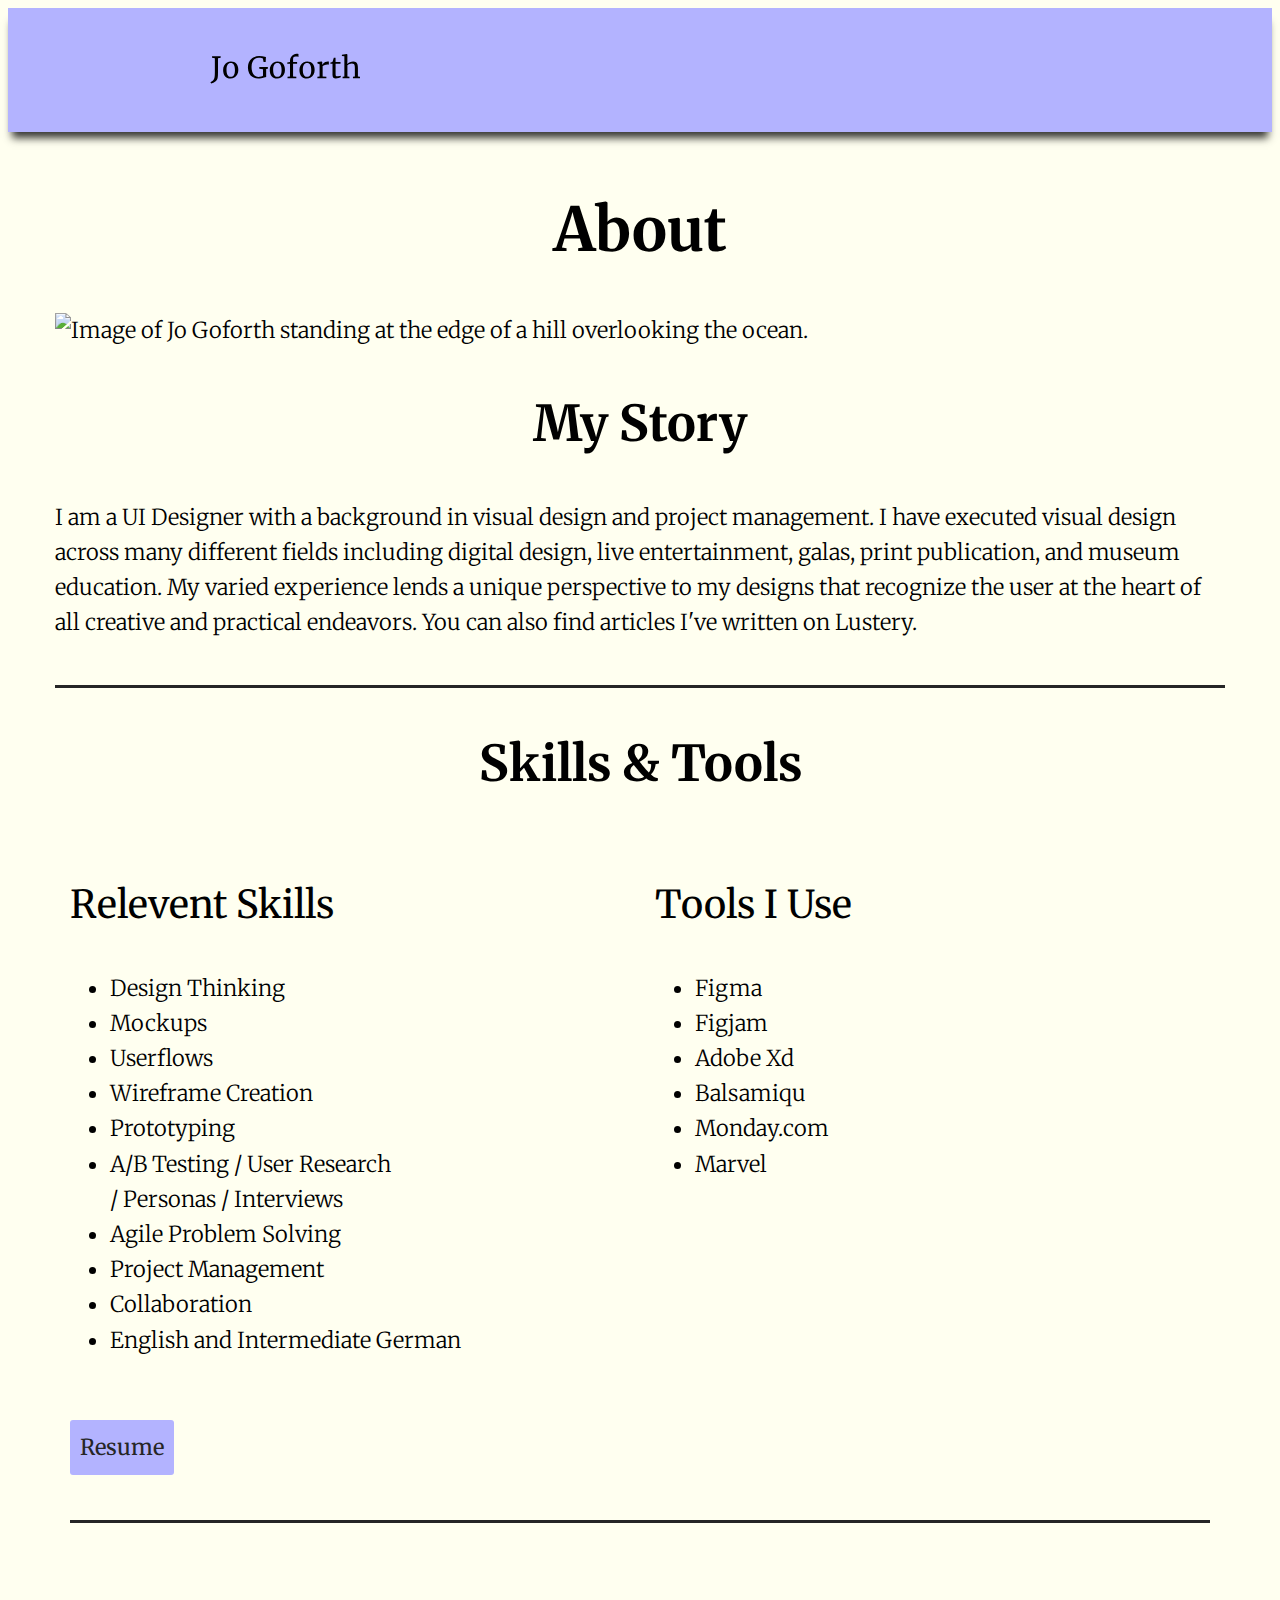
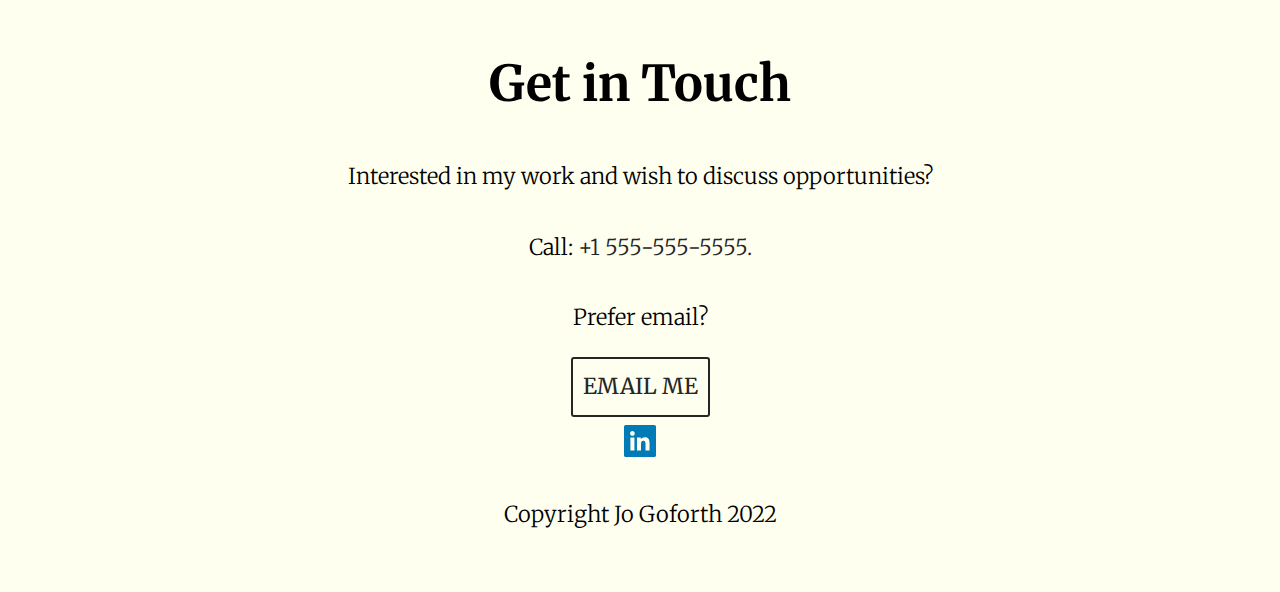
==== commit b74eaf95: "Update JS" ====
--- a/about.html
+++ b/about.html
@@ -25,6 +25,7 @@
                 <li><a href="index.html">Work</a></li>
                 <li><a href="about.html">About</a></li>
                 <li><a href="#contact" onclick="menuToggle()">Contact</a></li>
+                <li><a href="javascript:void(0);" class="icon" onclick="menuToggle()"><i class="fas fa-bars"></i></a></li>
                 </ul>
             </nav>
         </div>
--- a/css/style.css
+++ b/css/style.css
@@ -23,6 +23,7 @@
 h1 {
     font-size: 2.75em;
     font-weight: 700;
+    text-align: center;
 }
 h2{
     font-size: 2.25em;
@@ -72,10 +73,11 @@
     padding: 10px;
     border-radius: 3px;
     border-bottom: 2px rgb(38, 38, 38); 
-    transition: 0.2s opacity;
-  }
+    transition-duration: 0.2s opacity;
+  }
+
   .button:hover {
-    opacity: 0.8; 
+    background-color: rgb(204, 204, 255);
     text-decoration: none;
   }
 
@@ -95,12 +97,16 @@
 .container{
   padding: 15px;
 }
-.row{
+.row::after {
   margin: 25px 0;
+  content: "";
+  clear:both;
+  display: table;
 }
 
 .bottom{
   padding: 10px;
+  margin: 25px 0;
   border-bottom: 3px solid rgb(38, 38, 38);
 }
 #hero h1{
@@ -110,7 +116,7 @@
   text-align: center;
 }
 .logo{
-  max-width: 250px;
+  max-width: 150px;
 }
 header{
   background-color: rgb(179, 179, 255);
@@ -126,11 +132,14 @@
  display: inline-block;
  width: 100%;
 }
+
 nav > ul > li{
   display: inline-block;
   list-style-type: none;
   padding: 0;
-}
+
+}
+
 nav > ul > li > a {
   padding: 0 15px;
   text-transform: uppercase;
@@ -146,6 +155,36 @@
   color:rgb(0, 136, 204)
 }
 
+.navtoggle li:not(:last-child) {
+  display: none;
+}
+
+.navtoggle, .navtoggle.responsive {
+  position: relative;
+}
+
+.navtoggle li .icon {
+  position: absolute;
+  right: 0;
+  top: 2px;
+  font-size: 20px;
+}
+
+.navtoggle.responsive nav{
+  padding: 24px 0 0;
+}
+
+.navtoggle.responsive li  {
+  display: block;
+  padding: 10px 0;
+  border-top: 1px solid rgba (255, 127, 80, 0.5);
+}
+
+.navtoggle li:last-child {
+  padding: 0 0 10px;
+  list-style: none;
+}
+
 #hero {
   background-color: rgb(179, 179, 255);
   padding: 20px 0;
@@ -153,6 +192,9 @@
   text-align: center;
   width: 100%;
 }
+#hero span {
+  display: block
+}
 
 footer{
   margin-left: 0;
@@ -165,3 +207,116 @@
   width: 100%;
 }
 
+@media only screen and (min-width: 641px){
+header {
+  text-align: unset;
+  padding: 20px 0 13px;
+}
+
+nav > ul > li{
+  display: inline-block;
+}
+
+.navtoggle li: not (:last-child) {
+  display: inline-block;
+}
+
+.navtoggle li: :last-child {
+  display: none;
+}
+
+nav {
+  width: auto;
+  float: right;
+  margin-top: 4px;
+}
+
+
+body {
+  font-size: 18px;
+}
+
+.col-md-6 {
+  width: 50%;
+}
+
+}
+
+@media only screen and (min-width: 1024px){
+  header {
+    text-align: unset;
+    padding: 20px 0 13px;
+  }
+  
+  nav {
+    width: auto;
+    float: right;
+    margin-top: 8px;
+  }
+  
+  body {
+    font-size: 22px;
+  }
+  
+  .col-lg-7 {
+    width: 58.33%;
+  }
+
+  .col-lg-5 {
+    width: 41.66%;
+  }
+
+  .container {
+    max-width: 1200px;
+    margin-left: auto;
+    margin-right: auto;
+  }
+}
+
+@media only screen and (min-width: 1440px){
+
+}
+
+[class*="col-"] {
+float:left;
+padding-left: 15px;
+padding-right: 15px;
+}
+
+#about-page-h3 {
+margin-top: 0%;
+}
+
+#bridge {
+  width: 100%;
+  max-width: 100%;
+  height: auto;
+}
+
+@keyframes color-change {
+  0% {fill: #edc655;}
+  50% {fill: #fcffad;}
+  100% {fill: #f76414;}
+}
+
+.sun {
+  animation: 4s color-change infinite alternate linear; 
+}
+
+@keyframes cloud-move {
+  from {transform: translate (0, 50px)}
+  to {transform: translate(200px, 50px);}
+}
+
+.cloud-front {
+  animation: 30s cloud-move infinite alternate linear;
+}
+
+@keyframes cloud-move-reverse {
+  from {transform: translate(446px, 48px);}
+  to {transform: translate(100px, 48px);}
+}
+
+.cloud-back {
+  animation: 34s cloud-move-reverse infinite alternate linear;
+}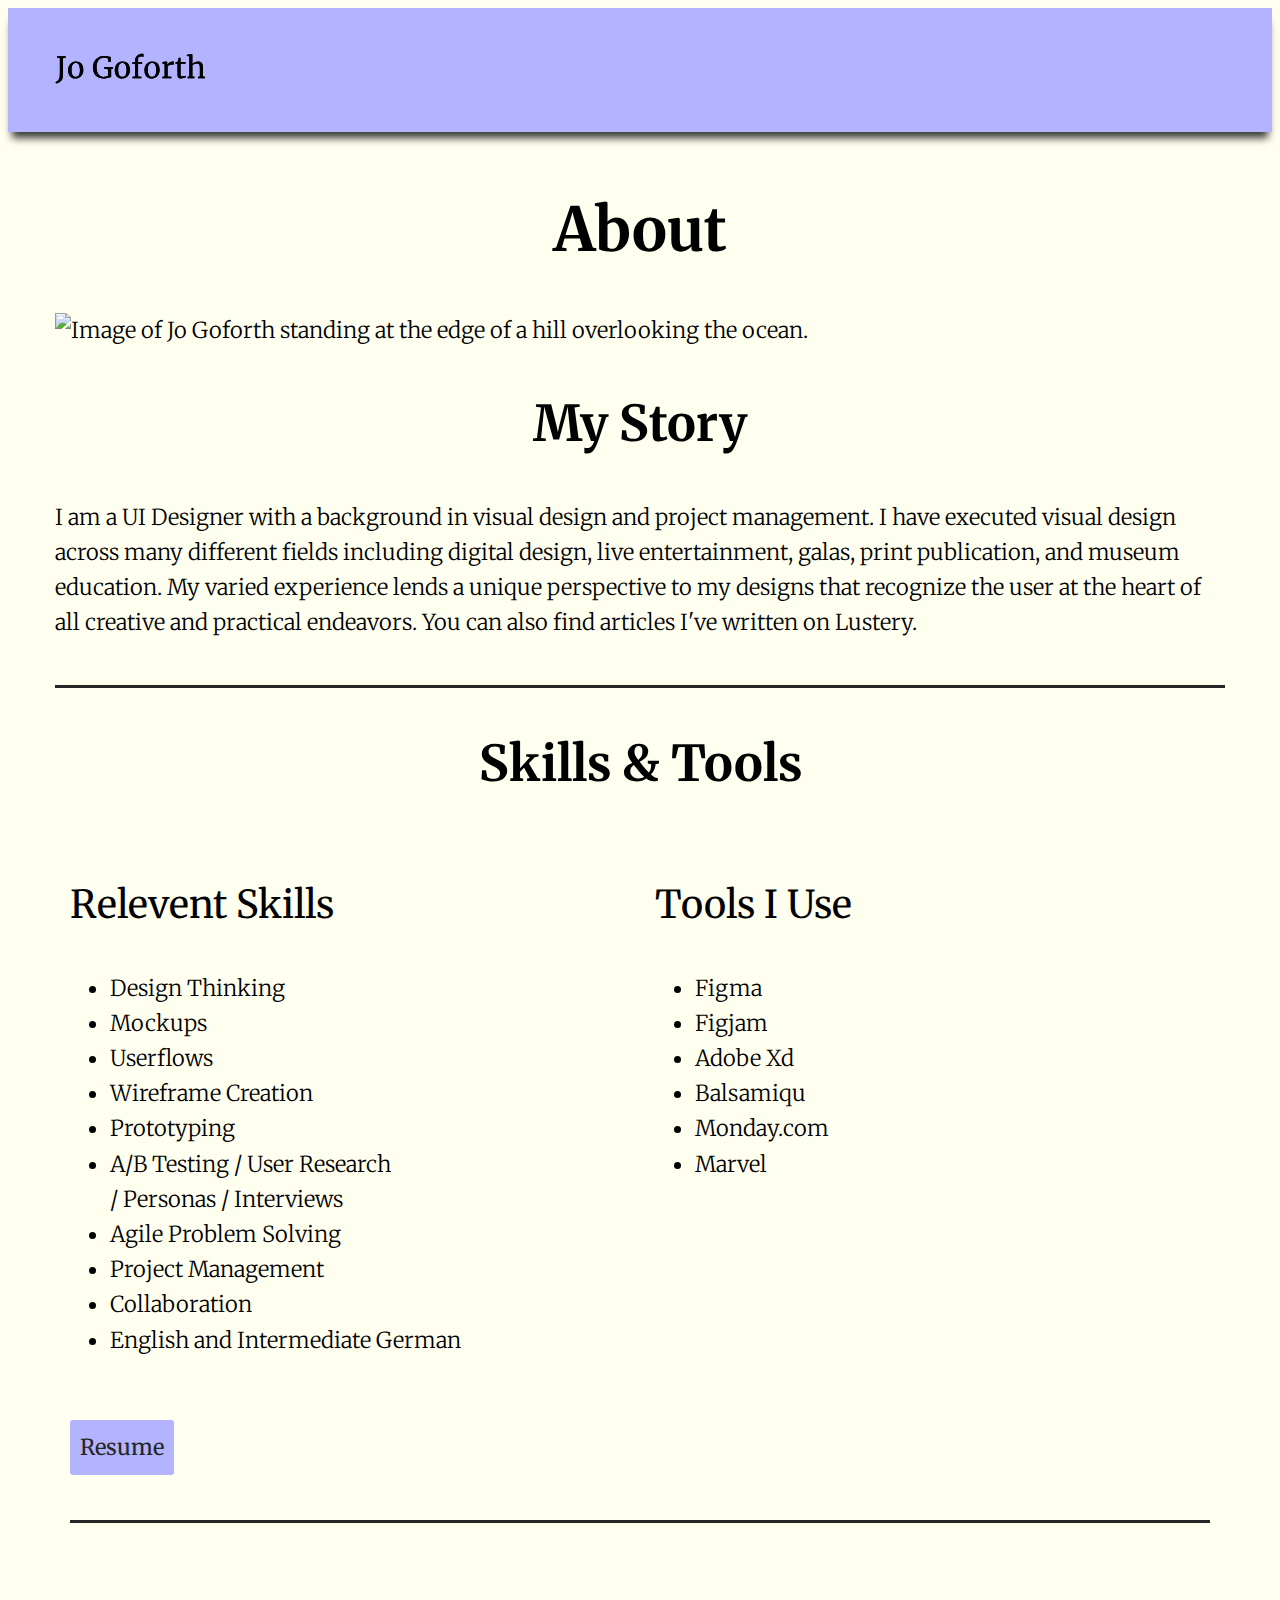
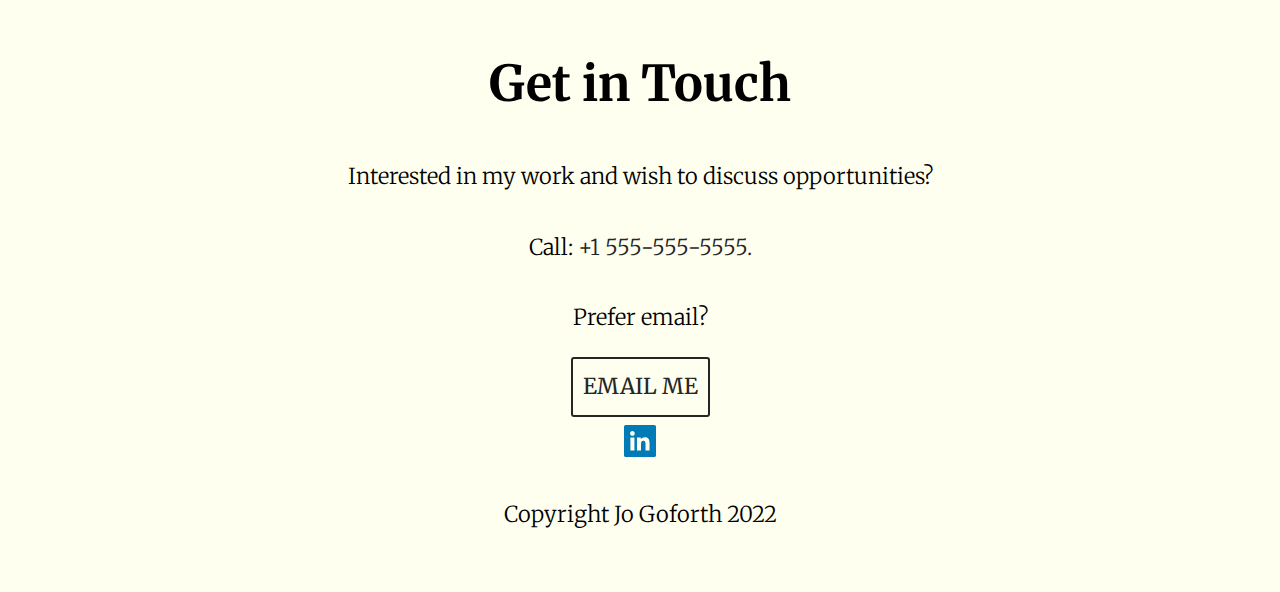
==== commit b0955862: "linting" ====
--- a/about.html
+++ b/about.html
@@ -1,13 +1,14 @@
 <!DOCTYPE html>
+
 <html lang="en" dir="ltr">
 <head>
     <link rel="stylesheet" type="text/css" href="https://cdnjs.cloudflare.com/ajax/libs/normalize/8.0.0/normalize.min.css">
     <link rel="stylesheet" type="text/css" href="css/style.css">
-    <meta charset="=utf-8">
+    <meta charset="utf-8">
         <title>About</title>
         <meta name="viewport" content="width=device-width, initial-scale=1">
         <link rel="preconnect" href="https://fonts.googleapis.com"><link rel="preconnect" href="https://fonts.gstatic.com" crossorigin><link href="https://fonts.googleapis.com/css2?family=Merriweather:ital,wght@0,300;0,400;0,700;0,900;1,300;1,400;1,700;1,900&display=swap" rel="stylesheet">
-        <link rel="stylesheet" href="https://cdnjs.cloudflare.com/ajax/libs/normalize/8.0.1/normalize.min.css" integrity="sha512-NhSC1YmyruXifcj/KFRWoC561YpHpc5Jtzgvbuzx5VozKpWvQ+4nXhPdFgmx8xqexRcpAglTj9sIBWINXa8x5w==" crossorigin="anonymous" referrerpolicy="no-referrer" />
+        <link rel="stylesheet" href="https://cdnjs.cloudflare.com/ajax/libs/normalize/8.0.1/normalize.min.css" integrity="sha512-NhSC1YmyruXifcj/KFRWoC561YpHpc5Jtzgvbuzx5VozKpWvQ+4nXhPdFgmx8xqexRcpAglTj9sIBWINXa8x5w==" crossorigin="anonymous" referrerpolicy="no-referrer">
         <script src="https://kit.fontawesome.com/6208f9d0b9.js" crossorigin="anonymous"></script>
     </head>
 
@@ -15,22 +16,21 @@
         <header>
             <div class ="container" >
             <div class="navtoggle" id="myNavtoggle">
-                <img class="logo">
                 <a href="index.html"> <svg xmlns="http://www.w3.org/2000/svg" width="255" height="51" viewBox="0 0 255 51" fill="none" class = "logo" >
-                    path d="M0.7 48.85C2.16667 48.4167 3.48333 47.6333 4.65 46.5C5.81667 45.4 6.66667 44.0333 7.2 42.4C7.63333 41.1333 7.91667 39.6667 8.05 38C8.18333 36.3 8.25 33.7 8.25 30.2V8L3.45 7.35V4.85H18.15V7.35L13.6 8V28.25V30.6C13.6 33.2333 13.5667 35.35 13.5 36.95C13.4333 38.55 13.2833 39.9167 13.05 41.05C12.45 43.7167 11.1333 45.9167 9.1 47.65C7.06667 49.3833 4.71667 50.4833 2.05 50.95L0.7 48.85ZM22.293 28.05C22.293 25.05 22.9096 22.45 24.143 20.25C25.3763 18.05 26.993 16.3833 28.993 15.25C31.0263 14.0833 33.193 13.5 35.493 13.5C39.693 13.5 42.843 14.8333 44.943 17.5C47.0763 20.1667 48.143 23.6667 48.143 28C48.143 31.0333 47.5263 33.65 46.293 35.85C45.0596 38.05 43.4263 39.7167 41.393 40.85C39.393 41.9833 37.243 42.55 34.943 42.55C30.743 42.55 27.5763 41.2167 25.443 38.55C23.343 35.8833 22.293 32.3833 22.293 28.05ZM35.243 39.7C37.543 39.7 39.3096 38.75 40.543 36.85C41.7763 34.95 42.393 32.1333 42.393 28.4C42.393 24.7 41.8263 21.7667 40.693 19.6C39.5596 17.4333 37.743 16.35 35.243 16.35C32.943 16.35 31.1596 17.3 29.893 19.2C28.6596 21.1 28.043 23.9167 28.043 27.65C28.043 31.35 28.6263 34.2833 29.793 36.45C30.9596 38.6167 32.7763 39.7 35.243 39.7ZM81.8281 42.55C78.2281 42.55 75.1115 41.75 72.4781 40.15C69.8781 38.55 67.8948 36.35 66.5281 33.55C65.1615 30.7167 64.4781 27.5167 64.4781 23.95C64.4781 19.85 65.2781 16.3333 66.8781 13.4C68.5115 10.4667 70.7615 8.25 73.6281 6.75C76.4948 5.21666 79.7615 4.45 83.4281 4.45C86.7948 4.45 90.6781 4.96666 95.0781 6L94.6281 14.65H91.0781L89.8781 8.65C89.4115 8.28333 88.6115 7.93333 87.4781 7.6C86.3781 7.26667 84.8948 7.1 83.0281 7.1C80.5948 7.1 78.4448 7.7 76.5781 8.9C74.7115 10.1 73.2448 11.8833 72.1781 14.25C71.1448 16.6167 70.6281 19.4833 70.6281 22.85C70.6281 25.95 71.0448 28.7833 71.8781 31.35C72.7448 33.9167 74.0448 35.9833 75.7781 37.55C77.5448 39.0833 79.6948 39.85 82.2281 39.85C83.8281 39.85 85.3448 39.6667 86.7781 39.3C88.2115 38.9 89.3115 38.3833 90.0781 37.75V26.6L83.7781 26.1V23.15H98.3781V26.1L95.4781 26.55V40C94.7448 40.0333 93.5281 40.3167 91.8281 40.85C90.0948 41.3833 88.4615 41.8 86.9281 42.1C85.3948 42.4 83.6948 42.55 81.8281 42.55ZM101.59 28.05C101.59 25.05 102.207 22.45 103.44 20.25C104.673 18.05 106.29 16.3833 108.29 15.25C110.323 14.0833 112.49 13.5 114.79 13.5C118.99 13.5 122.14 14.8333 124.24 17.5C126.373 20.1667 127.44 23.6667 127.44 28C127.44 31.0333 126.823 33.65 125.59 35.85C124.357 38.05 122.723 39.7167 120.69 40.85C118.69 41.9833 116.54 42.55 114.24 42.55C110.04 42.55 106.873 41.2167 104.74 38.55C102.64 35.8833 101.59 32.3833 101.59 28.05ZM114.54 39.7C116.84 39.7 118.607 38.75 119.84 36.85C121.073 34.95 121.69 32.1333 121.69 28.4C121.69 24.7 121.123 21.7667 119.99 19.6C118.857 17.4333 117.04 16.35 114.54 16.35C112.24 16.35 110.457 17.3 109.19 19.2C107.957 21.1 107.34 23.9167 107.34 27.65C107.34 31.35 107.923 34.2833 109.09 36.45C110.257 38.6167 112.073 39.7 114.54 39.7ZM136.01 17.55H131.31V15.25L136.01 14.3V11.95C136.01 9.88333 136.543 7.98333 137.61 6.25C138.71 4.51667 140.126 3.15 141.86 2.15C143.626 1.11666 145.493 0.599997 147.46 0.599997C148.593 0.599997 149.576 0.749997 150.41 1.05V6.05C150.11 5.78333 149.51 5.53333 148.61 5.3C147.743 5.03333 146.776 4.9 145.71 4.9C144.143 4.9 142.993 5.31667 142.26 6.15C141.56 6.95 141.21 8.35 141.21 10.35V14.3H148.11V17.55H141.21V39.15L146.76 39.55V42H131.76V39.55L136.01 39.1V17.55ZM152.029 28.05C152.029 25.05 152.646 22.45 153.879 20.25C155.113 18.05 156.729 16.3833 158.729 15.25C160.763 14.0833 162.929 13.5 165.229 13.5C169.429 13.5 172.579 14.8333 174.679 17.5C176.813 20.1667 177.879 23.6667 177.879 28C177.879 31.0333 177.263 33.65 176.029 35.85C174.796 38.05 173.163 39.7167 171.129 40.85C169.129 41.9833 166.979 42.55 164.679 42.55C160.479 42.55 157.313 41.2167 155.179 38.55C153.079 35.8833 152.029 32.3833 152.029 28.05ZM164.979 39.7C167.279 39.7 169.046 38.75 170.279 36.85C171.513 34.95 172.129 32.1333 172.129 28.4C172.129 24.7 171.563 21.7667 170.429 19.6C169.296 17.4333 167.479 16.35 164.979 16.35C162.679 16.35 160.896 17.3 159.629 19.2C158.396 21.1 157.779 23.9167 157.779 27.65C157.779 31.35 158.363 34.2833 159.529 36.45C160.696 38.6167 162.513 39.7 164.979 39.7ZM182.549 39.55L186.299 39.25V18.1L182.699 17.2V14.5L189.599 13.6H189.699L190.799 14.5V15.4L190.649 19.3H190.799C191.133 18.7333 191.733 18 192.599 17.1C193.466 16.2 194.583 15.3833 195.949 14.65C197.316 13.8833 198.799 13.5 200.399 13.5C201.066 13.5 201.616 13.5833 202.049 13.75V19.35C201.816 19.1833 201.433 19.0333 200.899 18.9C200.399 18.7333 199.833 18.65 199.199 18.65C196.433 18.65 193.866 19.5 191.499 21.2V39.2L197.849 39.6V42H182.549V39.55ZM213.9 42.5C212 42.5 210.583 42.0667 209.65 41.2C208.716 40.3333 208.25 38.85 208.25 36.75V17.55H204.65V15.3C204.816 15.2667 205.283 15.15 206.05 14.95C206.816 14.75 207.333 14.5667 207.6 14.4C208.133 14.1 208.55 13.5 208.85 12.6C209.116 11.9667 209.433 10.95 209.8 9.55C210.166 8.15 210.383 7.31666 210.45 7.05H213.4L213.5 14.25H221.85V17.55H213.5V32.9C213.5 34.8 213.55 36.1333 213.65 36.9C213.783 37.6667 214.033 38.1667 214.4 38.4C214.8 38.6333 215.466 38.75 216.4 38.75C217.3 38.75 218.283 38.6333 219.35 38.4C220.45 38.1667 221.3 37.9167 221.9 37.65L222.65 39.9C221.85 40.5 220.55 41.0833 218.75 41.65C216.983 42.2167 215.366 42.5 213.9 42.5ZM228.411 4.7L224.211 4.15V2L232.361 1.05H232.461L233.561 1.8V13.4L233.361 17.65C234.428 16.6833 235.894 15.7667 237.761 14.9C239.628 14.0333 241.511 13.6 243.411 13.6C245.511 13.6 247.144 14 248.311 14.8C249.478 15.6 250.294 16.8333 250.761 18.5C251.228 20.1333 251.461 22.35 251.461 25.15V39.1L254.961 39.55V42H243.011V39.55L246.261 39.1V25.1C246.261 23.1333 246.128 21.6 245.861 20.5C245.594 19.3667 245.094 18.5333 244.361 18C243.628 17.4333 242.528 17.15 241.061 17.15C239.861 17.15 238.578 17.45 237.211 18.05C235.844 18.65 234.644 19.35 233.611 20.15V39.1L237.061 39.55V42H225.411V39.55L228.411 39.15V4.7Z" fill="black"/>
+                    <path d="M0.7 48.85C2.16667 48.4167 3.48333 47.6333 4.65 46.5C5.81667 45.4 6.66667 44.0333 7.2 42.4C7.63333 41.1333 7.91667 39.6667 8.05 38C8.18333 36.3 8.25 33.7 8.25 30.2V8L3.45 7.35V4.85H18.15V7.35L13.6 8V28.25V30.6C13.6 33.2333 13.5667 35.35 13.5 36.95C13.4333 38.55 13.2833 39.9167 13.05 41.05C12.45 43.7167 11.1333 45.9167 9.1 47.65C7.06667 49.3833 4.71667 50.4833 2.05 50.95L0.7 48.85ZM22.293 28.05C22.293 25.05 22.9096 22.45 24.143 20.25C25.3763 18.05 26.993 16.3833 28.993 15.25C31.0263 14.0833 33.193 13.5 35.493 13.5C39.693 13.5 42.843 14.8333 44.943 17.5C47.0763 20.1667 48.143 23.6667 48.143 28C48.143 31.0333 47.5263 33.65 46.293 35.85C45.0596 38.05 43.4263 39.7167 41.393 40.85C39.393 41.9833 37.243 42.55 34.943 42.55C30.743 42.55 27.5763 41.2167 25.443 38.55C23.343 35.8833 22.293 32.3833 22.293 28.05ZM35.243 39.7C37.543 39.7 39.3096 38.75 40.543 36.85C41.7763 34.95 42.393 32.1333 42.393 28.4C42.393 24.7 41.8263 21.7667 40.693 19.6C39.5596 17.4333 37.743 16.35 35.243 16.35C32.943 16.35 31.1596 17.3 29.893 19.2C28.6596 21.1 28.043 23.9167 28.043 27.65C28.043 31.35 28.6263 34.2833 29.793 36.45C30.9596 38.6167 32.7763 39.7 35.243 39.7ZM81.8281 42.55C78.2281 42.55 75.1115 41.75 72.4781 40.15C69.8781 38.55 67.8948 36.35 66.5281 33.55C65.1615 30.7167 64.4781 27.5167 64.4781 23.95C64.4781 19.85 65.2781 16.3333 66.8781 13.4C68.5115 10.4667 70.7615 8.25 73.6281 6.75C76.4948 5.21666 79.7615 4.45 83.4281 4.45C86.7948 4.45 90.6781 4.96666 95.0781 6L94.6281 14.65H91.0781L89.8781 8.65C89.4115 8.28333 88.6115 7.93333 87.4781 7.6C86.3781 7.26667 84.8948 7.1 83.0281 7.1C80.5948 7.1 78.4448 7.7 76.5781 8.9C74.7115 10.1 73.2448 11.8833 72.1781 14.25C71.1448 16.6167 70.6281 19.4833 70.6281 22.85C70.6281 25.95 71.0448 28.7833 71.8781 31.35C72.7448 33.9167 74.0448 35.9833 75.7781 37.55C77.5448 39.0833 79.6948 39.85 82.2281 39.85C83.8281 39.85 85.3448 39.6667 86.7781 39.3C88.2115 38.9 89.3115 38.3833 90.0781 37.75V26.6L83.7781 26.1V23.15H98.3781V26.1L95.4781 26.55V40C94.7448 40.0333 93.5281 40.3167 91.8281 40.85C90.0948 41.3833 88.4615 41.8 86.9281 42.1C85.3948 42.4 83.6948 42.55 81.8281 42.55ZM101.59 28.05C101.59 25.05 102.207 22.45 103.44 20.25C104.673 18.05 106.29 16.3833 108.29 15.25C110.323 14.0833 112.49 13.5 114.79 13.5C118.99 13.5 122.14 14.8333 124.24 17.5C126.373 20.1667 127.44 23.6667 127.44 28C127.44 31.0333 126.823 33.65 125.59 35.85C124.357 38.05 122.723 39.7167 120.69 40.85C118.69 41.9833 116.54 42.55 114.24 42.55C110.04 42.55 106.873 41.2167 104.74 38.55C102.64 35.8833 101.59 32.3833 101.59 28.05ZM114.54 39.7C116.84 39.7 118.607 38.75 119.84 36.85C121.073 34.95 121.69 32.1333 121.69 28.4C121.69 24.7 121.123 21.7667 119.99 19.6C118.857 17.4333 117.04 16.35 114.54 16.35C112.24 16.35 110.457 17.3 109.19 19.2C107.957 21.1 107.34 23.9167 107.34 27.65C107.34 31.35 107.923 34.2833 109.09 36.45C110.257 38.6167 112.073 39.7 114.54 39.7ZM136.01 17.55H131.31V15.25L136.01 14.3V11.95C136.01 9.88333 136.543 7.98333 137.61 6.25C138.71 4.51667 140.126 3.15 141.86 2.15C143.626 1.11666 145.493 0.599997 147.46 0.599997C148.593 0.599997 149.576 0.749997 150.41 1.05V6.05C150.11 5.78333 149.51 5.53333 148.61 5.3C147.743 5.03333 146.776 4.9 145.71 4.9C144.143 4.9 142.993 5.31667 142.26 6.15C141.56 6.95 141.21 8.35 141.21 10.35V14.3H148.11V17.55H141.21V39.15L146.76 39.55V42H131.76V39.55L136.01 39.1V17.55ZM152.029 28.05C152.029 25.05 152.646 22.45 153.879 20.25C155.113 18.05 156.729 16.3833 158.729 15.25C160.763 14.0833 162.929 13.5 165.229 13.5C169.429 13.5 172.579 14.8333 174.679 17.5C176.813 20.1667 177.879 23.6667 177.879 28C177.879 31.0333 177.263 33.65 176.029 35.85C174.796 38.05 173.163 39.7167 171.129 40.85C169.129 41.9833 166.979 42.55 164.679 42.55C160.479 42.55 157.313 41.2167 155.179 38.55C153.079 35.8833 152.029 32.3833 152.029 28.05ZM164.979 39.7C167.279 39.7 169.046 38.75 170.279 36.85C171.513 34.95 172.129 32.1333 172.129 28.4C172.129 24.7 171.563 21.7667 170.429 19.6C169.296 17.4333 167.479 16.35 164.979 16.35C162.679 16.35 160.896 17.3 159.629 19.2C158.396 21.1 157.779 23.9167 157.779 27.65C157.779 31.35 158.363 34.2833 159.529 36.45C160.696 38.6167 162.513 39.7 164.979 39.7ZM182.549 39.55L186.299 39.25V18.1L182.699 17.2V14.5L189.599 13.6H189.699L190.799 14.5V15.4L190.649 19.3H190.799C191.133 18.7333 191.733 18 192.599 17.1C193.466 16.2 194.583 15.3833 195.949 14.65C197.316 13.8833 198.799 13.5 200.399 13.5C201.066 13.5 201.616 13.5833 202.049 13.75V19.35C201.816 19.1833 201.433 19.0333 200.899 18.9C200.399 18.7333 199.833 18.65 199.199 18.65C196.433 18.65 193.866 19.5 191.499 21.2V39.2L197.849 39.6V42H182.549V39.55ZM213.9 42.5C212 42.5 210.583 42.0667 209.65 41.2C208.716 40.3333 208.25 38.85 208.25 36.75V17.55H204.65V15.3C204.816 15.2667 205.283 15.15 206.05 14.95C206.816 14.75 207.333 14.5667 207.6 14.4C208.133 14.1 208.55 13.5 208.85 12.6C209.116 11.9667 209.433 10.95 209.8 9.55C210.166 8.15 210.383 7.31666 210.45 7.05H213.4L213.5 14.25H221.85V17.55H213.5V32.9C213.5 34.8 213.55 36.1333 213.65 36.9C213.783 37.6667 214.033 38.1667 214.4 38.4C214.8 38.6333 215.466 38.75 216.4 38.75C217.3 38.75 218.283 38.6333 219.35 38.4C220.45 38.1667 221.3 37.9167 221.9 37.65L222.65 39.9C221.85 40.5 220.55 41.0833 218.75 41.65C216.983 42.2167 215.366 42.5 213.9 42.5ZM228.411 4.7L224.211 4.15V2L232.361 1.05H232.461L233.561 1.8V13.4L233.361 17.65C234.428 16.6833 235.894 15.7667 237.761 14.9C239.628 14.0333 241.511 13.6 243.411 13.6C245.511 13.6 247.144 14 248.311 14.8C249.478 15.6 250.294 16.8333 250.761 18.5C251.228 20.1333 251.461 22.35 251.461 25.15V39.1L254.961 39.55V42H243.011V39.55L246.261 39.1V25.1C246.261 23.1333 246.128 21.6 245.861 20.5C245.594 19.3667 245.094 18.5333 244.361 18C243.628 17.4333 242.528 17.15 241.061 17.15C239.861 17.15 238.578 17.45 237.211 18.05C235.844 18.65 234.644 19.35 233.611 20.15V39.1L237.061 39.55V42H225.411V39.55L228.411 39.15V4.7Z" fill="black"/>
                     <path xmlns="http://www.w3.org/2000/svg" d="M0.7 48.85C2.16667 48.4167 3.48333 47.6333 4.65 46.5C5.81667 45.4 6.66667 44.0333 7.2 42.4C7.63333 41.1333 7.91667 39.6667 8.05 38C8.18333 36.3 8.25 33.7 8.25 30.2V8L3.45 7.35V4.85H18.15V7.35L13.6 8V28.25V30.6C13.6 33.2333 13.5667 35.35 13.5 36.95C13.4333 38.55 13.2833 39.9167 13.05 41.05C12.45 43.7167 11.1333 45.9167 9.1 47.65C7.06667 49.3833 4.71667 50.4833 2.05 50.95L0.7 48.85ZM22.293 28.05C22.293 25.05 22.9096 22.45 24.143 20.25C25.3763 18.05 26.993 16.3833 28.993 15.25C31.0263 14.0833 33.193 13.5 35.493 13.5C39.693 13.5 42.843 14.8333 44.943 17.5C47.0763 20.1667 48.143 23.6667 48.143 28C48.143 31.0333 47.5263 33.65 46.293 35.85C45.0596 38.05 43.4263 39.7167 41.393 40.85C39.393 41.9833 37.243 42.55 34.943 42.55C30.743 42.55 27.5763 41.2167 25.443 38.55C23.343 35.8833 22.293 32.3833 22.293 28.05ZM35.243 39.7C37.543 39.7 39.3096 38.75 40.543 36.85C41.7763 34.95 42.393 32.1333 42.393 28.4C42.393 24.7 41.8263 21.7667 40.693 19.6C39.5596 17.4333 37.743 16.35 35.243 16.35C32.943 16.35 31.1596 17.3 29.893 19.2C28.6596 21.1 28.043 23.9167 28.043 27.65C28.043 31.35 28.6263 34.2833 29.793 36.45C30.9596 38.6167 32.7763 39.7 35.243 39.7ZM81.8281 42.55C78.2281 42.55 75.1115 41.75 72.4781 40.15C69.8781 38.55 67.8948 36.35 66.5281 33.55C65.1615 30.7167 64.4781 27.5167 64.4781 23.95C64.4781 19.85 65.2781 16.3333 66.8781 13.4C68.5115 10.4667 70.7615 8.25 73.6281 6.75C76.4948 5.21666 79.7615 4.45 83.4281 4.45C86.7948 4.45 90.6781 4.96666 95.0781 6L94.6281 14.65H91.0781L89.8781 8.65C89.4115 8.28333 88.6115 7.93333 87.4781 7.6C86.3781 7.26667 84.8948 7.1 83.0281 7.1C80.5948 7.1 78.4448 7.7 76.5781 8.9C74.7115 10.1 73.2448 11.8833 72.1781 14.25C71.1448 16.6167 70.6281 19.4833 70.6281 22.85C70.6281 25.95 71.0448 28.7833 71.8781 31.35C72.7448 33.9167 74.0448 35.9833 75.7781 37.55C77.5448 39.0833 79.6948 39.85 82.2281 39.85C83.8281 39.85 85.3448 39.6667 86.7781 39.3C88.2115 38.9 89.3115 38.3833 90.0781 37.75V26.6L83.7781 26.1V23.15H98.3781V26.1L95.4781 26.55V40C94.7448 40.0333 93.5281 40.3167 91.8281 40.85C90.0948 41.3833 88.4615 41.8 86.9281 42.1C85.3948 42.4 83.6948 42.55 81.8281 42.55ZM101.59 28.05C101.59 25.05 102.207 22.45 103.44 20.25C104.673 18.05 106.29 16.3833 108.29 15.25C110.323 14.0833 112.49 13.5 114.79 13.5C118.99 13.5 122.14 14.8333 124.24 17.5C126.373 20.1667 127.44 23.6667 127.44 28C127.44 31.0333 126.823 33.65 125.59 35.85C124.357 38.05 122.723 39.7167 120.69 40.85C118.69 41.9833 116.54 42.55 114.24 42.55C110.04 42.55 106.873 41.2167 104.74 38.55C102.64 35.8833 101.59 32.3833 101.59 28.05ZM114.54 39.7C116.84 39.7 118.607 38.75 119.84 36.85C121.073 34.95 121.69 32.1333 121.69 28.4C121.69 24.7 121.123 21.7667 119.99 19.6C118.857 17.4333 117.04 16.35 114.54 16.35C112.24 16.35 110.457 17.3 109.19 19.2C107.957 21.1 107.34 23.9167 107.34 27.65C107.34 31.35 107.923 34.2833 109.09 36.45C110.257 38.6167 112.073 39.7 114.54 39.7ZM136.01 17.55H131.31V15.25L136.01 14.3V11.95C136.01 9.88333 136.543 7.98333 137.61 6.25C138.71 4.51667 140.126 3.15 141.86 2.15C143.626 1.11666 145.493 0.599997 147.46 0.599997C148.593 0.599997 149.576 0.749997 150.41 1.05V6.05C150.11 5.78333 149.51 5.53333 148.61 5.3C147.743 5.03333 146.776 4.9 145.71 4.9C144.143 4.9 142.993 5.31667 142.26 6.15C141.56 6.95 141.21 8.35 141.21 10.35V14.3H148.11V17.55H141.21V39.15L146.76 39.55V42H131.76V39.55L136.01 39.1V17.55ZM152.029 28.05C152.029 25.05 152.646 22.45 153.879 20.25C155.113 18.05 156.729 16.3833 158.729 15.25C160.763 14.0833 162.929 13.5 165.229 13.5C169.429 13.5 172.579 14.8333 174.679 17.5C176.813 20.1667 177.879 23.6667 177.879 28C177.879 31.0333 177.263 33.65 176.029 35.85C174.796 38.05 173.163 39.7167 171.129 40.85C169.129 41.9833 166.979 42.55 164.679 42.55C160.479 42.55 157.313 41.2167 155.179 38.55C153.079 35.8833 152.029 32.3833 152.029 28.05ZM164.979 39.7C167.279 39.7 169.046 38.75 170.279 36.85C171.513 34.95 172.129 32.1333 172.129 28.4C172.129 24.7 171.563 21.7667 170.429 19.6C169.296 17.4333 167.479 16.35 164.979 16.35C162.679 16.35 160.896 17.3 159.629 19.2C158.396 21.1 157.779 23.9167 157.779 27.65C157.779 31.35 158.363 34.2833 159.529 36.45C160.696 38.6167 162.513 39.7 164.979 39.7ZM182.549 39.55L186.299 39.25V18.1L182.699 17.2V14.5L189.599 13.6H189.699L190.799 14.5V15.4L190.649 19.3H190.799C191.133 18.7333 191.733 18 192.599 17.1C193.466 16.2 194.583 15.3833 195.949 14.65C197.316 13.8833 198.799 13.5 200.399 13.5C201.066 13.5 201.616 13.5833 202.049 13.75V19.35C201.816 19.1833 201.433 19.0333 200.899 18.9C200.399 18.7333 199.833 18.65 199.199 18.65C196.433 18.65 193.866 19.5 191.499 21.2V39.2L197.849 39.6V42H182.549V39.55ZM213.9 42.5C212 42.5 210.583 42.0667 209.65 41.2C208.716 40.3333 208.25 38.85 208.25 36.75V17.55H204.65V15.3C204.816 15.2667 205.283 15.15 206.05 14.95C206.816 14.75 207.333 14.5667 207.6 14.4C208.133 14.1 208.55 13.5 208.85 12.6C209.116 11.9667 209.433 10.95 209.8 9.55C210.166 8.15 210.383 7.31666 210.45 7.05H213.4L213.5 14.25H221.85V17.55H213.5V32.9C213.5 34.8 213.55 36.1333 213.65 36.9C213.783 37.6667 214.033 38.1667 214.4 38.4C214.8 38.6333 215.466 38.75 216.4 38.75C217.3 38.75 218.283 38.6333 219.35 38.4C220.45 38.1667 221.3 37.9167 221.9 37.65L222.65 39.9C221.85 40.5 220.55 41.0833 218.75 41.65C216.983 42.2167 215.366 42.5 213.9 42.5ZM228.411 4.7L224.211 4.15V2L232.361 1.05H232.461L233.561 1.8V13.4L233.361 17.65C234.428 16.6833 235.894 15.7667 237.761 14.9C239.628 14.0333 241.511 13.6 243.411 13.6C245.511 13.6 247.144 14 248.311 14.8C249.478 15.6 250.294 16.8333 250.761 18.5C251.228 20.1333 251.461 22.35 251.461 25.15V39.1L254.961 39.55V42H243.011V39.55L246.261 39.1V25.1C246.261 23.1333 246.128 21.6 245.861 20.5C245.594 19.3667 245.094 18.5333 244.361 18C243.628 17.4333 242.528 17.15 241.061 17.15C239.861 17.15 238.578 17.45 237.211 18.05C235.844 18.65 234.644 19.35 233.611 20.15V39.1L237.061 39.55V42H225.411V39.55L228.411 39.15V4.7Z" fill="black"/></svg>
                     </a>
             <nav>
                 <ul>
-                <li><a href="index.html">Work</a></li>
+                <li><a href="index.html">Home</a></li>
                 <li><a href="about.html">About</a></li>
                 <li><a href="#contact" onclick="menuToggle()">Contact</a></li>
                 <li><a href="javascript:void(0);" class="icon" onclick="menuToggle()"><i class="fas fa-bars"></i></a></li>
                 </ul>
             </nav>
         </div>
+        </div>
     </header>
-
 <main>
     <div id="work">
         <div class="container">
@@ -81,15 +81,16 @@
 
 <!--CV-->
 <div class="container">
-<a href="files/goforth-cv.pdf"target="_blank" class="button">Resume</a>
+<a href="files/goforth-cv.pdf" target="_blank" class="button">Resume</a>
 <div class="bottom">
 </div>  
+</div>
+</div>
 </div>
 </main>
 
 <!--Footer-->
 <footer id="contact">
-</div>
 <div class="container">
 <h2>Get in Touch</h2>
 <p>Interested in my work and wish to discuss opportunities?<br><br>Call: <a href="tel:+555555555">+1 555-555-5555.</a> <br><br>Prefer email?</p>
@@ -101,7 +102,7 @@
 <a href="https://www.linkedin.com/in/jo-goforth-458111229/" target="_blank">
 <svg width="48px" height="48px" viewBox="0 0 48 48" version="1.1" xmlns="http://www.w3.org/2000/svg" xmlns:xlink="http://www.w3.org/1999/xlink">
     <title>Linkedin</title>
-    <g id="Icon/Social/linkedin-color" stroke="none" stroke-width="1" fill="none" fill-rule="evenodd">
+    <g id="Icon/Social/linkedin_color" stroke="none" stroke-width="1" fill="none" fill-rule="evenodd">
         <path d="M20.9716667,33.5527338 L25.001,33.5527338 L25.001,27.1328007 C25.001,25.439485 25.3213333,23.7988354 27.4206667,23.7988354 C29.491,23.7988354 29.517,25.7351486 29.517,27.2404662 L29.517,33.5527338 L33.5506667,33.5527338 L33.5506667,26.4341413 C33.5506667,22.9381777 32.796,20.2505391 28.711,20.2505391 C26.7483333,20.2505391 25.432,21.3265278 24.8943333,22.3471839 L24.839,22.3471839 L24.839,20.5725357 L20.9716667,20.5725357 L20.9716667,33.5527338 Z M16.423,14.1202696 C15.1273333,14.1202696 14.0823333,15.1682587 14.0823333,16.4595785 C14.0823333,17.7508984 15.1273333,18.7992208 16.423,18.7992208 C17.7133333,18.7992208 18.761,17.7508984 18.761,16.4595785 C18.761,15.1682587 17.7133333,14.1202696 16.423,14.1202696 L16.423,14.1202696 Z M14.4026667,33.5527338 L18.4406667,33.5527338 L18.4406667,20.5725357 L14.4026667,20.5725357 L14.4026667,33.5527338 Z M9.76633333,40 C8.79033333,40 8,39.2090082 8,38.2336851 L8,9.76631493 C8,8.79065843 8.79033333,8 9.76633333,8 L38.234,8 C39.2093333,8 40,8.79065843 40,9.76631493 L40,38.2336851 C40,39.2090082 39.2093333,40 38.234,40 L9.76633333,40 Z" id="Shape" fill="#007BB5"></path>
     </g>
 </svg>
@@ -109,6 +110,7 @@
 </div>
 <div>
 <p>Copyright Jo Goforth 2022</p>
+</div>
 </div>
 </footer>
  
